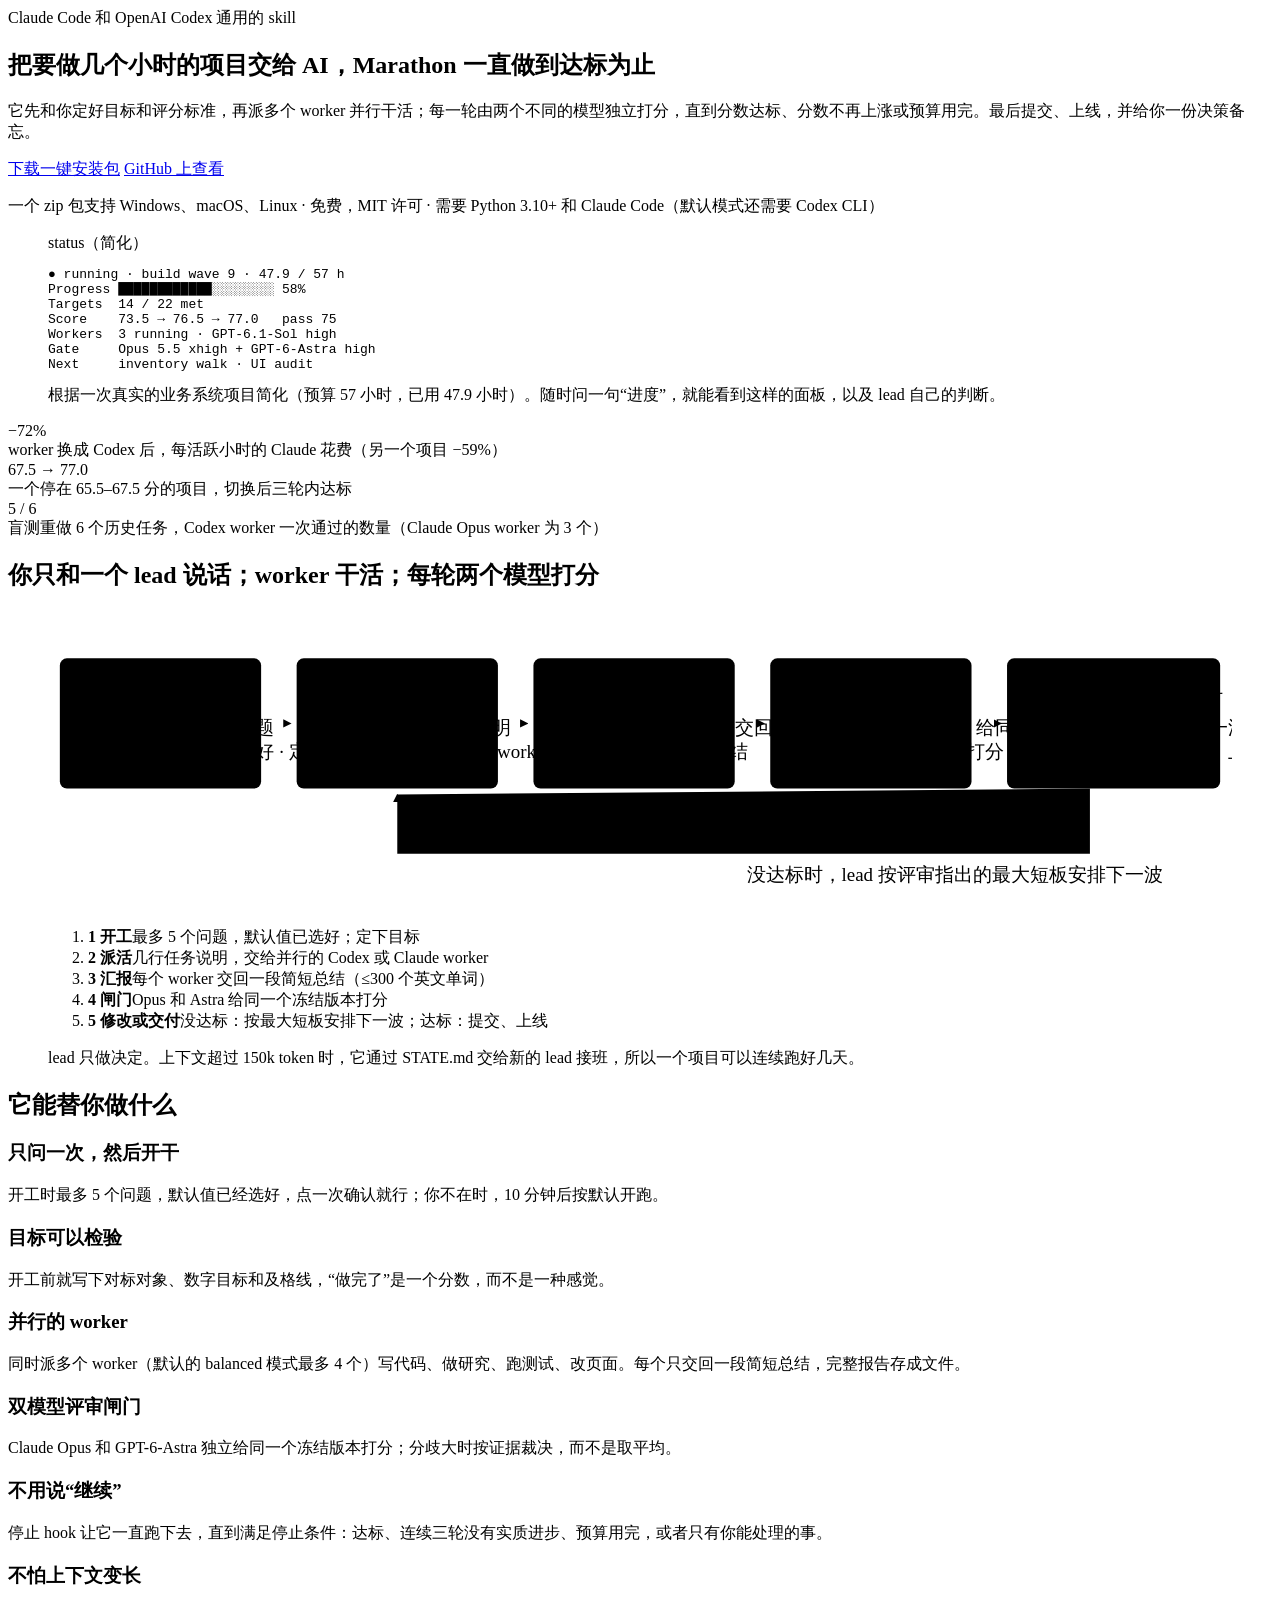
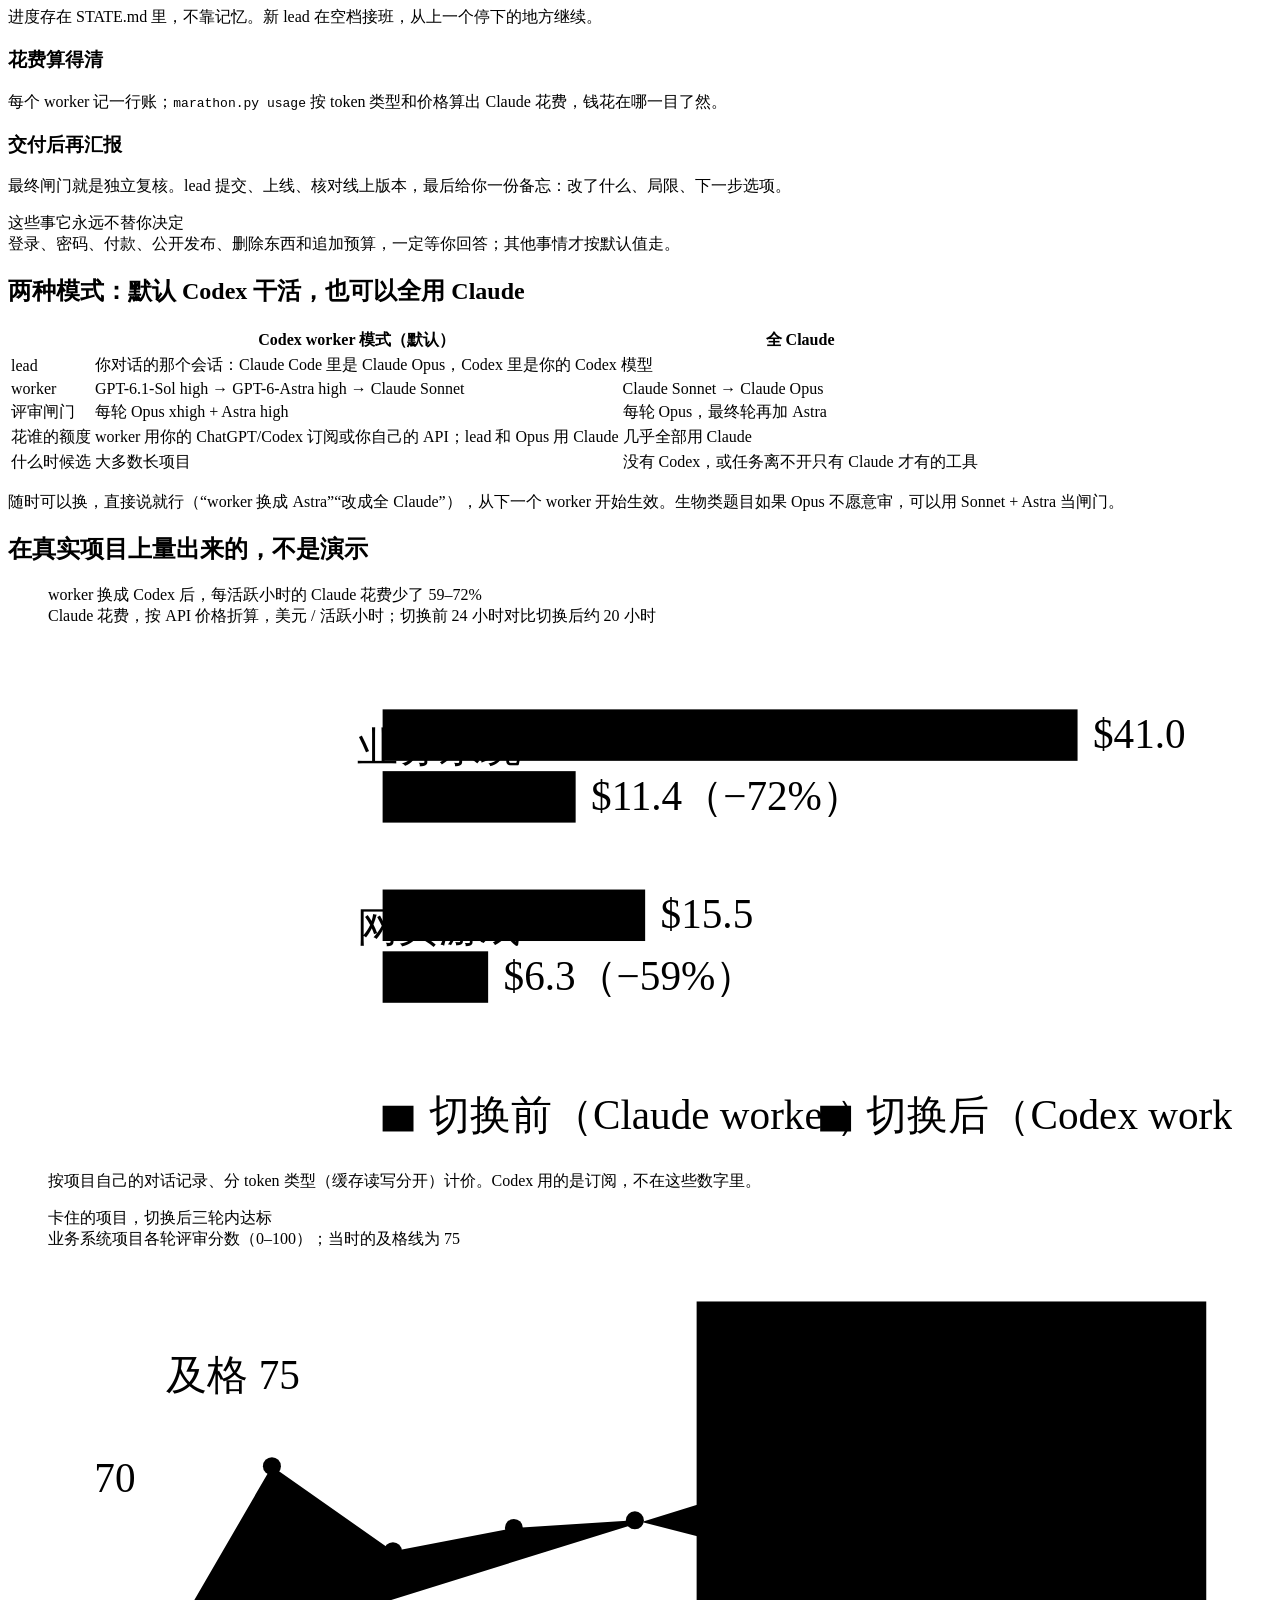
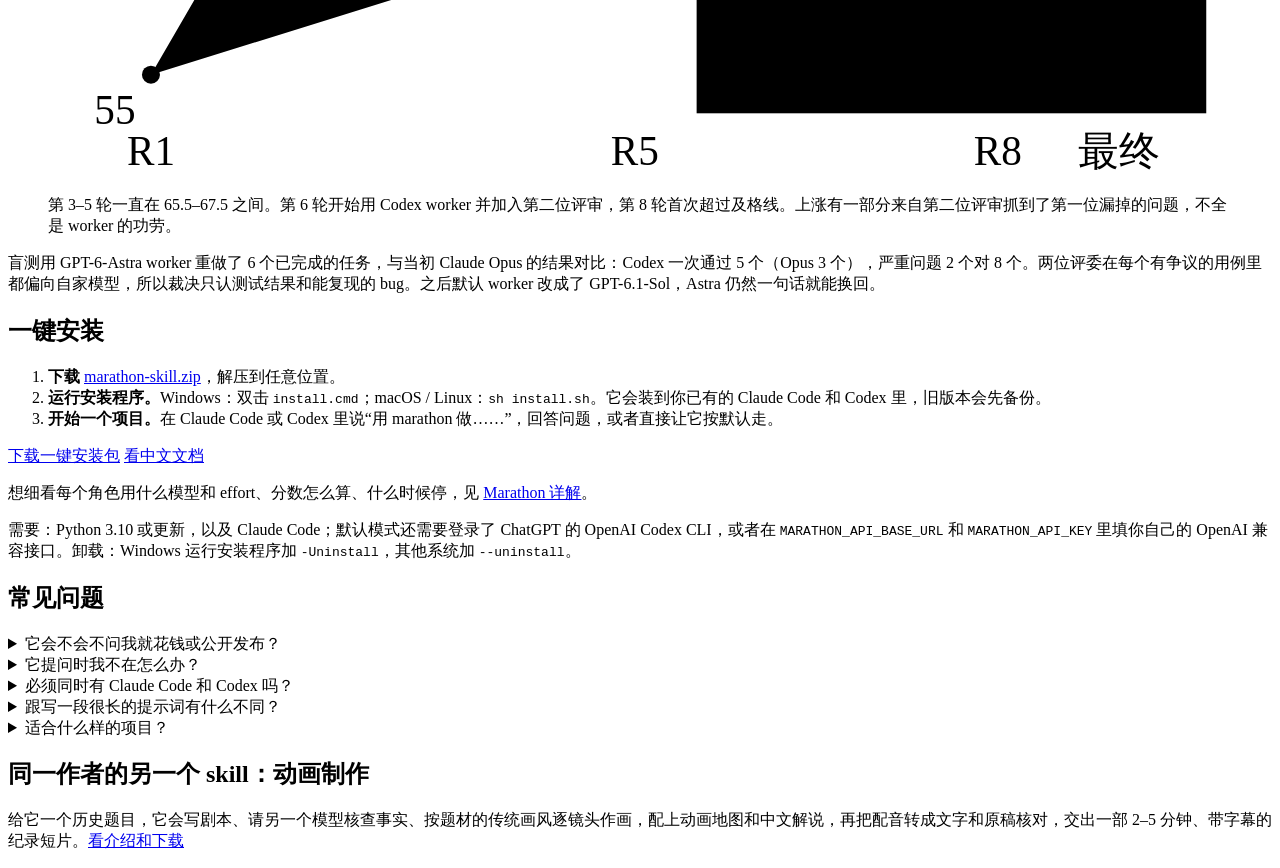
==== site/src/zh/index.html @ 2b8ccd71 "Site: Chinese deep-dive page, animation-making page and download - /zh/explained/: roles and models," ====
<!doctype html>
<html lang="zh-CN">
<head>
<meta charset="utf-8">
<meta name="viewport" content="width=device-width, initial-scale=1, viewport-fit=cover">
<title>Marathon：让 Claude Code 和 Codex 把几个小时的项目做完</title>
<meta name="description" content="Marathon 是一个免费的 Claude Code / OpenAI Codex skill：把要做几个小时的项目交给它，它派多个 worker 并行干活，每轮由两个不同的模型打分，一直做到达标并交付，中途不用你说“继续”。">
<link rel="icon" href="data:image/svg+xml,%3Csvg xmlns='http://www.w3.org/2000/svg' viewBox='0 0 32 32'%3E%3Crect width='32' height='32' rx='6' fill='%23b4531f'/%3E%3Ctext x='16' y='23' font-family='Segoe UI,Arial' font-size='20' font-weight='700' fill='white' text-anchor='middle'%3EM%3C/text%3E%3C/svg%3E">
<meta property="og:type" content="website">
<meta property="og:title" content="Marathon：让 Claude Code 和 Codex 把几个小时的项目做完">
<meta property="og:description" content="Marathon 是一个免费的 Claude Code / OpenAI Codex skill：把要做几个小时的项目交给它，它派多个 worker 并行干活，每轮由两个不同的模型打分，一直做到达标并交付，中途不用你说“继续”。">
<meta property="og:url" content="https://marathon.falconshire.com/zh/">
<meta name="twitter:card" content="summary">
<link rel="stylesheet" href="kit/v1.css">
<link rel="stylesheet" href="kit/styles/editorial.css">
<link rel="stylesheet" href="site.css">
<script src="kit/v1.js"></script>
</head>
<body class="k">
<!--HEADER-->
<main id="top">
  <section class="m-hero"><div class="k-page m-hero__in">
    <div class="m-hero__text">
      <div class="k-hero__eyebrow">Claude Code 和 OpenAI Codex 通用的 skill</div>
      <h1>把要做<span class="m-nw">几个小时的项目</span>交给 AI，Marathon 一直做到达标为止</h1>
      <p class="k-hero__lede">它先和你定好目标和评分标准，再派多个 worker 并行干活；每一轮由两个不同的模型独立打分，直到分数达标、分数不再上涨或预算用完。最后提交、上线，并给你一份决策备忘。</p>
      <div class="m-cta">
        <a class="k-btn k-btn--primary m-btn-big" href="/marathon-skill.zip" download>下载一键安装包</a>
        <a class="k-btn m-btn-big" href="https://github.com/washingtonshao-web/marathon">GitHub 上查看</a>
      </div>
      <p class="m-cta__note">一个 zip 包支持 Windows、macOS、Linux · 免费，MIT 许可 · 需要 Python 3.10+ 和 Claude Code（默认模式还需要 Codex CLI）</p>
    </div>
    <figure class="m-board" aria-label="真实运行中的状态面板">
      <div class="m-board__bar"><span class="m-dot"></span>status（简化）</div>
<pre>● running · build wave 9 · 47.9 / 57 h
Progress ████████████░░░░░░░░ 58%
Targets  14 / 22 met
Score    73.5 → 76.5 → 77.0   pass 75
Workers  3 running · GPT-6.1-Sol high
Gate     Opus 5.5 xhigh + GPT-6-Astra high
Next     inventory walk · UI audit</pre>
      <figcaption>根据一次真实的业务系统项目简化（预算 57 小时，已用 47.9 小时）。随时问一句“进度”，就能看到这样的面板，以及 lead 自己的判断。</figcaption>
    </figure>
  </div></section>

  <div class="k-page">
    <div class="k-kpis m-kpis">
      <div class="k-kpi"><div class="k-kpi__value">−72<span class="k-kpi__unit">%</span></div><div class="k-kpi__label">worker 换成 Codex 后，每活跃小时的 Claude 花费（另一个项目 −59%）</div></div>
      <div class="k-kpi"><div class="k-kpi__value">67.5 → 77.0</div><div class="k-kpi__label">一个停在 65.5–67.5 分的项目，切换后三轮内达标</div></div>
      <div class="k-kpi"><div class="k-kpi__value">5<span class="k-kpi__unit"> / 6</span></div><div class="k-kpi__label">盲测重做 6 个历史任务，Codex worker 一次通过的数量（Claude Opus worker 为 3 个）</div></div>
    </div>

    <section class="k-section" id="how">
      <div class="k-section__head"><h2>你只和一个 lead 说话；worker 干活；每轮两个模型打分</h2></div>
      <figure class="k-figure m-flow-fig">
        <svg class="m-flow" viewBox="0 0 1000 250" role="img" aria-label="Marathon 的循环：开工、派活、汇报、闸门、修改或交付">
          <defs><marker id="ar" viewBox="0 0 10 10" refX="9" refY="5" markerWidth="7" markerHeight="7" orient="auto-start-reverse"><path d="M0 0L10 5L0 10z" class="m-flow__arrow"/></marker></defs>
          <g class="m-flow__step m-flow__step--lead"><rect x="10" y="40" width="170" height="110" rx="6"/><text x="95" y="78">1 开工</text><text x="95" y="104" class="s">最多 5 个问题</text><text x="95" y="124" class="s">默认值已选好 · 定目标</text></g>
          <g class="m-flow__step"><rect x="210" y="40" width="170" height="110" rx="6"/><text x="295" y="78">2 派活</text><text x="295" y="104" class="s">几行任务说明</text><text x="295" y="124" class="s">交给并行的 worker</text></g>
          <g class="m-flow__step"><rect x="410" y="40" width="170" height="110" rx="6"/><text x="495" y="78">3 汇报</text><text x="495" y="104" class="s">每个 worker 交回</text><text x="495" y="124" class="s">一段简短总结</text></g>
          <g class="m-flow__step"><rect x="610" y="40" width="170" height="110" rx="6"/><text x="695" y="78">4 闸门</text><text x="695" y="104" class="s">Opus + Astra 给同一个</text><text x="695" y="124" class="s">冻结的版本打分</text></g>
          <g class="m-flow__step m-flow__step--end"><rect x="810" y="40" width="180" height="110" rx="6"/><text x="900" y="78">5 修改或交付</text><text x="900" y="104" class="s">没达标：下一波</text><text x="900" y="124" class="s">达标：提交、上线</text></g>
          <path d="M180 95H205" class="m-flow__line" marker-end="url(#ar)"/><path d="M380 95H405" class="m-flow__line" marker-end="url(#ar)"/><path d="M580 95H605" class="m-flow__line" marker-end="url(#ar)"/><path d="M780 95H805" class="m-flow__line" marker-end="url(#ar)"/>
          <path d="M880 150V205H295V155" class="m-flow__line m-flow__line--back" marker-end="url(#ar)"/>
          <text x="590" y="228" class="m-flow__note">没达标时，lead 按评审指出的最大短板安排下一波</text>
        </svg>
        <ol class="m-flow-list"><li><b>1 开工</b><span>最多 5 个问题，默认值已选好；定下目标</span></li><li><b>2 派活</b><span>几行任务说明，交给并行的 Codex 或 Claude worker</span></li><li><b>3 汇报</b><span>每个 worker 交回一段简短总结（≤300 个英文单词）</span></li><li><b>4 闸门</b><span>Opus 和 Astra 给同一个冻结版本打分</span></li><li><b>5 修改或交付</b><span>没达标：按最大短板安排下一波；达标：提交、上线</span></li></ol>
        <figcaption>lead 只做决定。上下文超过 150k token 时，它通过 STATE.md 交给新的 lead 接班，所以一个项目可以连续跑好几天。</figcaption>
      </figure>
    </section>

    <section class="k-section" id="features">
      <div class="k-section__head"><h2>它能替你做什么</h2></div>
      <div class="m-features">
        <div class="m-feat"><h3>只问一次，然后开干</h3><p>开工时最多 5 个问题，默认值已经选好，点一次确认就行；你不在时，10 分钟后按默认开跑。</p></div>
        <div class="m-feat"><h3>目标可以检验</h3><p>开工前就写下对标对象、数字目标和及格线，“做完了”是一个分数，而不是一种感觉。</p></div>
        <div class="m-feat"><h3>并行的 worker</h3><p>同时派多个 worker（默认的 balanced 模式最多 4 个）写代码、做研究、跑测试、改页面。每个只交回一段简短总结，完整报告存成文件。</p></div>
        <div class="m-feat"><h3>双模型评审闸门</h3><p>Claude Opus 和 GPT-6-Astra 独立给同一个冻结版本打分；分歧大时按证据裁决，而不是取平均。</p></div>
        <div class="m-feat"><h3>不用说“继续”</h3><p>停止 hook 让它一直跑下去，直到满足停止条件：达标、连续三轮没有实质进步、预算用完，或者只有你能处理的事。</p></div>
        <div class="m-feat"><h3>不怕上下文变长</h3><p>进度存在 STATE.md 里，不靠记忆。新 lead 在空档接班，从上一个停下的地方继续。</p></div>
        <div class="m-feat"><h3>花费算得清</h3><p>每个 worker 记一行账；<code>marathon.py usage</code> 按 token 类型和价格算出 Claude 花费，钱花在哪一目了然。</p></div>
        <div class="m-feat"><h3>交付后再汇报</h3><p>最终闸门就是独立复核。lead 提交、上线、核对线上版本，最后给你一份备忘：改了什么、局限、下一步选项。</p></div>
      </div>
      <div class="k-callout"><div class="k-callout__title">这些事它永远不替你决定</div><div>登录、密码、付款、公开发布、删除东西和追加预算，一定等你回答；其他事情才按默认值走。</div></div>
    </section>

    <section class="k-section" id="modes">
      <div class="k-section__head"><h2>两种模式：默认 Codex 干活，也可以全用 Claude</h2></div>
      <div class="k-table-wrap"><table class="k-table m-modes">
        <thead><tr><th></th><th>Codex worker 模式（默认）</th><th>全 Claude</th></tr></thead>
        <tbody>
          <tr><td>lead</td><td colspan="2">你对话的那个会话：Claude Code 里是 Claude Opus，Codex 里是你的 Codex 模型</td></tr>
          <tr><td>worker</td><td data-label="Codex worker 模式（默认）">GPT-6.1-Sol high → GPT-6-Astra high → Claude Sonnet</td><td data-label="全 Claude">Claude Sonnet → Claude Opus</td></tr>
          <tr><td>评审闸门</td><td data-label="Codex worker 模式（默认）">每轮 Opus xhigh + Astra high</td><td data-label="全 Claude">每轮 Opus，最终轮再加 Astra</td></tr>
          <tr><td>花谁的额度</td><td data-label="Codex worker 模式（默认）">worker 用你的 ChatGPT/Codex 订阅或你自己的 API；lead 和 Opus 用 Claude</td><td data-label="全 Claude">几乎全部用 Claude</td></tr>
          <tr><td>什么时候选</td><td data-label="Codex worker 模式（默认）">大多数长项目</td><td data-label="全 Claude">没有 Codex，或任务离不开只有 Claude 才有的工具</td></tr>
        </tbody>
      </table></div>
      <p class="k-prose m-small">随时可以换，直接说就行（“worker 换成 Astra”“改成全 Claude”），从下一个 worker 开始生效。生物类题目如果 Opus 不愿意审，可以用 Sonnet + Astra 当闸门。</p>
    </section>

    <section class="k-section" id="results">
      <div class="k-section__head"><h2>在真实项目上量出来的，不是演示</h2></div>
      <div class="m-charts">
        <figure class="k-figure">
          <div class="k-figure__title">worker 换成 Codex 后，每活跃小时的 Claude 花费少了 59–72%</div>
          <div class="k-figure__sub">Claude 花费，按 API 价格折算，美元 / 活跃小时；切换前 24 小时对比切换后约 20 小时</div>
          <svg class="m-bars" viewBox="0 0 460 210" role="img" aria-label="业务系统 41.0 降到 11.4 美元每小时；网页游戏 15.5 降到 6.3">
            <g class="m-axis"><line x1="130" y1="20" x2="130" y2="180"/></g>
            <text x="120" y="52" class="m-lab">业务系统</text>
            <rect x="130" y="32" width="270" height="20" class="m-b m-b--before"/><text x="406" y="47" class="m-val">$41.0</text>
            <rect x="130" y="56" width="75" height="20" class="m-b m-b--after"/><text x="211" y="71" class="m-val m-val--hi">$11.4（−72%）</text>
            <text x="120" y="122" class="m-lab">网页游戏</text>
            <rect x="130" y="102" width="102" height="20" class="m-b m-b--before"/><text x="238" y="117" class="m-val">$15.5</text>
            <rect x="130" y="126" width="41" height="20" class="m-b m-b--after"/><text x="177" y="141" class="m-val m-val--hi">$6.3（−59%）</text>
            <rect x="130" y="186" width="12" height="10" class="m-b m-b--before"/><text x="148" y="195" class="m-key">切换前（Claude worker）</text>
            <rect x="300" y="186" width="12" height="10" class="m-b m-b--after"/><text x="318" y="195" class="m-key">切换后（Codex worker）</text>
          </svg>
          <figcaption>按项目自己的对话记录、分 token 类型（缓存读写分开）计价。Codex 用的是订阅，不在这些数字里。</figcaption>
        </figure>
        <figure class="k-figure">
          <div class="k-figure__title">卡住的项目，切换后三轮内达标</div>
          <div class="k-figure__sub">业务系统项目各轮评审分数（0–100）；当时的及格线为 75</div>
          <svg class="m-line" viewBox="0 0 460 210" role="img" aria-label="分数 57.5、71、65.5、67、67.5、65.5、73.5、76.5，最终 77">
            <line x1="40" y1="60" x2="450" y2="60" class="m-pass"/><text x="46" y="54" class="m-key">及格 75</text>
            <line x1="40" y1="180" x2="450" y2="180" class="m-grid"/><text x="34" y="184" class="m-key" text-anchor="end">55</text>
            <line x1="40" y1="90" x2="450" y2="90" class="m-grid"/><text x="34" y="94" class="m-key" text-anchor="end">70</text>
            <rect x="252" y="20" width="198" height="160" class="m-zone"/><text x="258" y="172" class="m-key">Codex worker + 双模型闸门</text>
            <polyline class="m-series" points="40,165 87,84 134,117 181,108 228,105 275,117 322,69 369,51 416,48"/>
            <g class="m-pts"><circle cx="40" cy="165" r="3.5"/><circle cx="87" cy="84" r="3.5"/><circle cx="134" cy="117" r="3.5"/><circle cx="181" cy="108" r="3.5"/><circle cx="228" cy="105" r="3.5"/><circle cx="275" cy="117" r="3.5"/><circle cx="322" cy="69" r="3.5"/><circle cx="369" cy="51" r="3.5"/><circle cx="416" cy="48" r="4.5" class="m-pt-end"/></g>
            <text x="416" y="38" class="m-val m-val--hi" text-anchor="middle">77.0</text>
            <text x="40" y="200" class="m-key" text-anchor="middle">R1</text><text x="228" y="200" class="m-key" text-anchor="middle">R5</text><text x="369" y="200" class="m-key" text-anchor="middle">R8</text><text x="416" y="200" class="m-key" text-anchor="middle">最终</text>
          
          </svg>
          <figcaption>第 3–5 轮一直在 65.5–67.5 之间。第 6 轮开始用 Codex worker 并加入第二位评审，第 8 轮首次超过及格线。上涨有一部分来自第二位评审抓到了第一位漏掉的问题，不全是 worker 的功劳。</figcaption>
        </figure>
      </div>
      <p class="k-prose m-small">盲测用 GPT-6-Astra worker 重做了 6 个已完成的任务，与当初 Claude Opus 的结果对比：Codex 一次通过 5 个（Opus 3 个），严重问题 2 个对 8 个。两位评委在每个有争议的用例里都偏向自家模型，所以裁决只认测试结果和能复现的 bug。之后默认 worker 改成了 GPT-6.1-Sol，Astra 仍然一句话就能换回。</p>
    </section>

    <section class="k-section" id="install">
      <div class="k-section__head"><h2>一键安装</h2></div>
      <ol class="m-steps">
        <li><b>下载</b> <a href="/marathon-skill.zip" download>marathon-skill.zip</a>，解压到任意位置。</li>
        <li><b>运行安装程序。</b>Windows：双击 <code>install.cmd</code>；macOS / Linux：<code>sh install.sh</code>。它会装到你已有的 Claude Code 和 Codex 里，旧版本会先备份。</li>
        <li><b>开始一个项目。</b>在 Claude Code 或 Codex 里说“用 marathon 做……”，回答问题，或者直接让它按默认走。</li>
      </ol>
      <div class="m-final-cta">
        <a class="k-btn k-btn--primary m-btn-big" href="/marathon-skill.zip" download>下载一键安装包</a>
        <a class="k-btn m-btn-big" href="/zh/docs/">看中文文档</a>
      </div>
      <p class="k-prose">想细看每个角色用什么模型和 effort、分数怎么算、什么时候停，见 <a href="/zh/explained/">Marathon 详解</a>。</p>
      <p class="k-prose m-small">需要：Python 3.10 或更新，以及 Claude Code；默认模式还需要登录了 ChatGPT 的 OpenAI Codex CLI，或者在 <code>MARATHON_API_BASE_URL</code> 和 <code>MARATHON_API_KEY</code> 里填你自己的 OpenAI 兼容接口。卸载：Windows 运行安装程序加 <code>-Uninstall</code>，其他系统加 <code>--uninstall</code>。</p>
    </section>

    <section class="k-section" id="faq">
      <div class="k-section__head"><h2>常见问题</h2></div>
      <div class="m-faq">
        <details><summary>它会不会不问我就花钱或公开发布？</summary><p>不会。付款、公开发布、删除、登录和追加预算一定由你决定；其他事情按开工时你看到的默认值走。</p></details>
        <details><summary>它提问时我不在怎么办？</summary><p>普通问题 10 分钟后按默认值处理（等待时间可以改，也可以设成 0）。必须你定的事会先放着，其他工作照常进行。</p></details>
        <details><summary>必须同时有 Claude Code 和 Codex 吗？</summary><p>Claude Code 是必需的：lead 和评审闸门都在 Claude 上运行。Codex CLI 只在默认的 Codex worker 模式下需要（登录 ChatGPT，或配置你自己的 API）；全 Claude 模式不需要它。</p></details>
        <details><summary>跟写一段很长的提示词有什么不同？</summary><p>长提示词会忘、会跑偏、会停。Marathon 把状态写在文件里，开工前定好目标，每轮由两个独立模型打分，在上下文变差之前换 lead，按规则停下，而不是看心情。</p></details>
        <details><summary>适合什么样的项目？</summary><p>要花几个小时、做得好不好能评判的：网页应用和业务系统、网页游戏、数据网站和地图集、带数字和结论的研究报告。两分钟能修好的小事不需要它。</p></details>
      </div>
    </section>

    <section class="k-section" id="animation">
      <div class="k-section__head"><h2>同一作者的另一个 skill：动画制作</h2></div>
      <div class="k-prose"><p>给它一个历史题目，它会写剧本、请另一个模型核查事实、按题材的传统画风逐镜头作画，配上动画地图和中文解说，再把配音转成文字和原稿核对，交出一部 2–5 分钟、带字幕的纪录短片。<a href="/zh/animation/">看介绍和下载</a></p></div>
    </section>
  </div>
</main>
<!--FOOTER-->
</body>
</html>
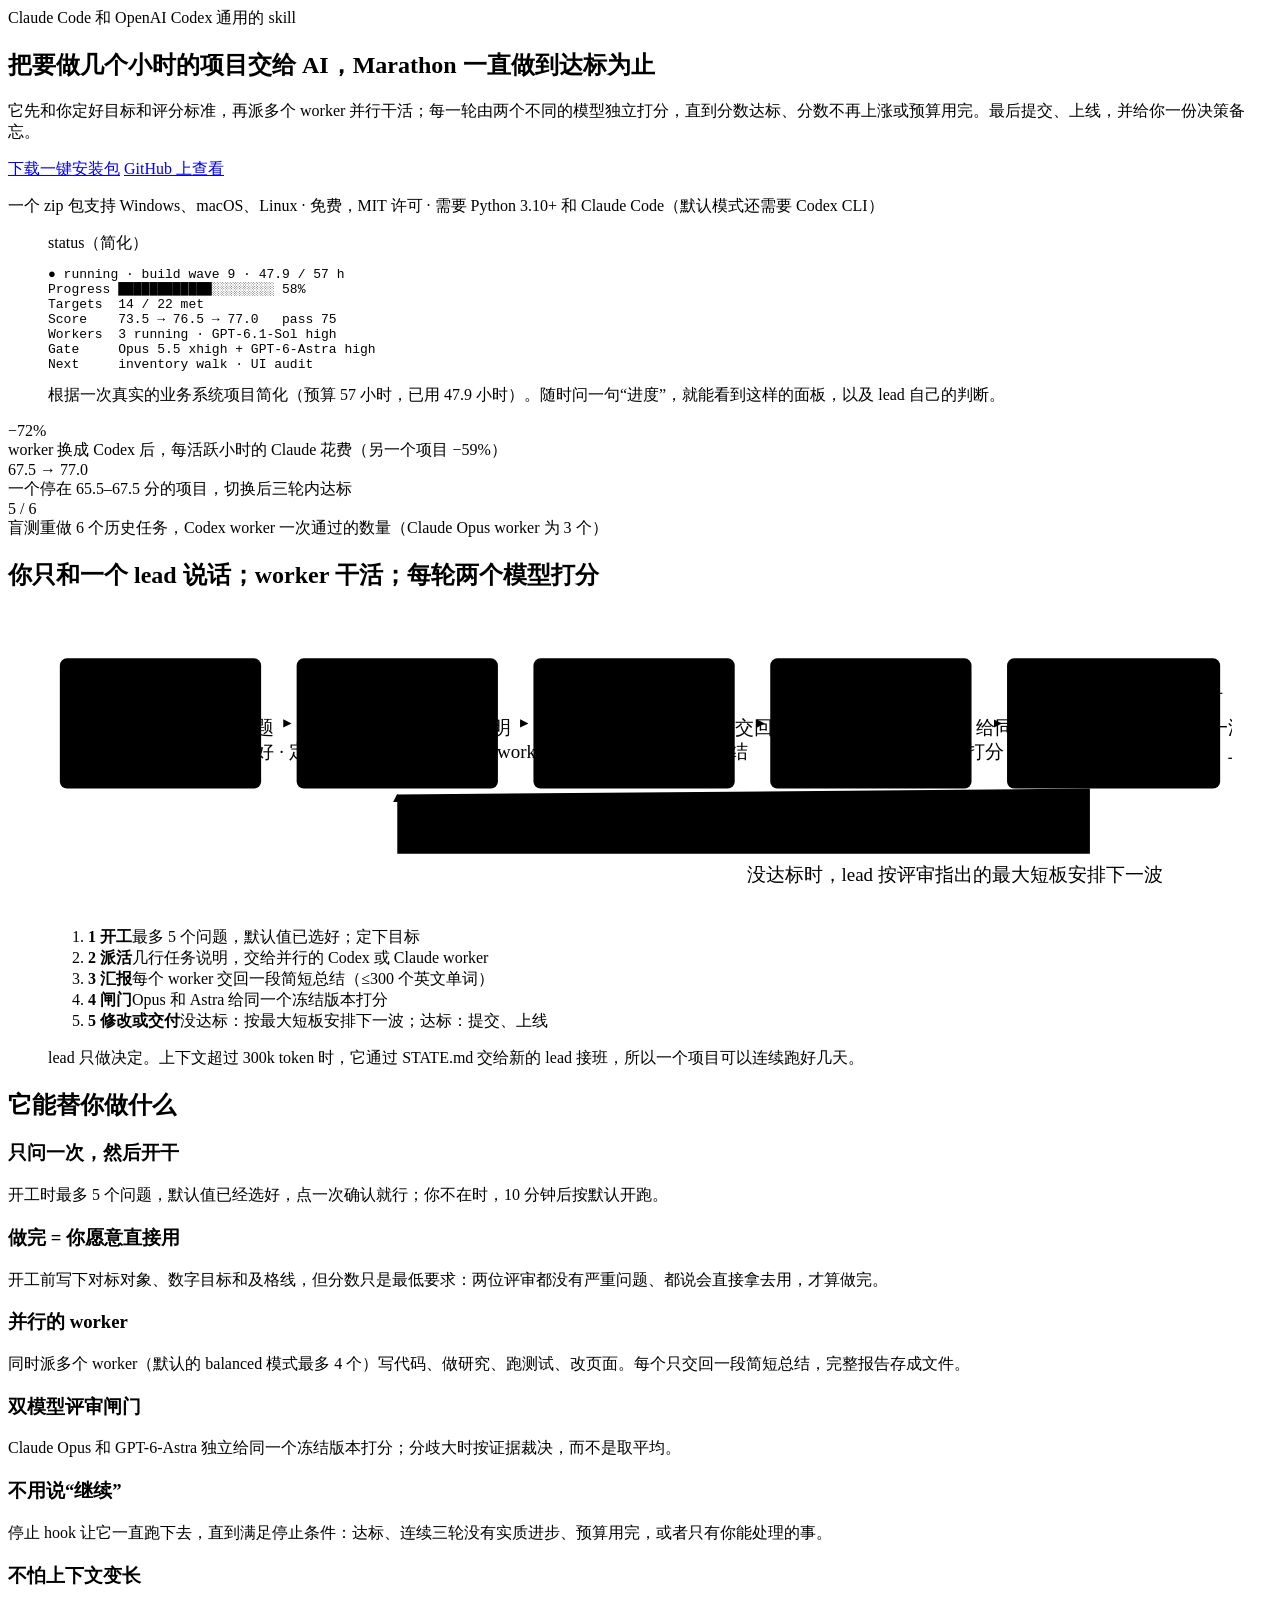
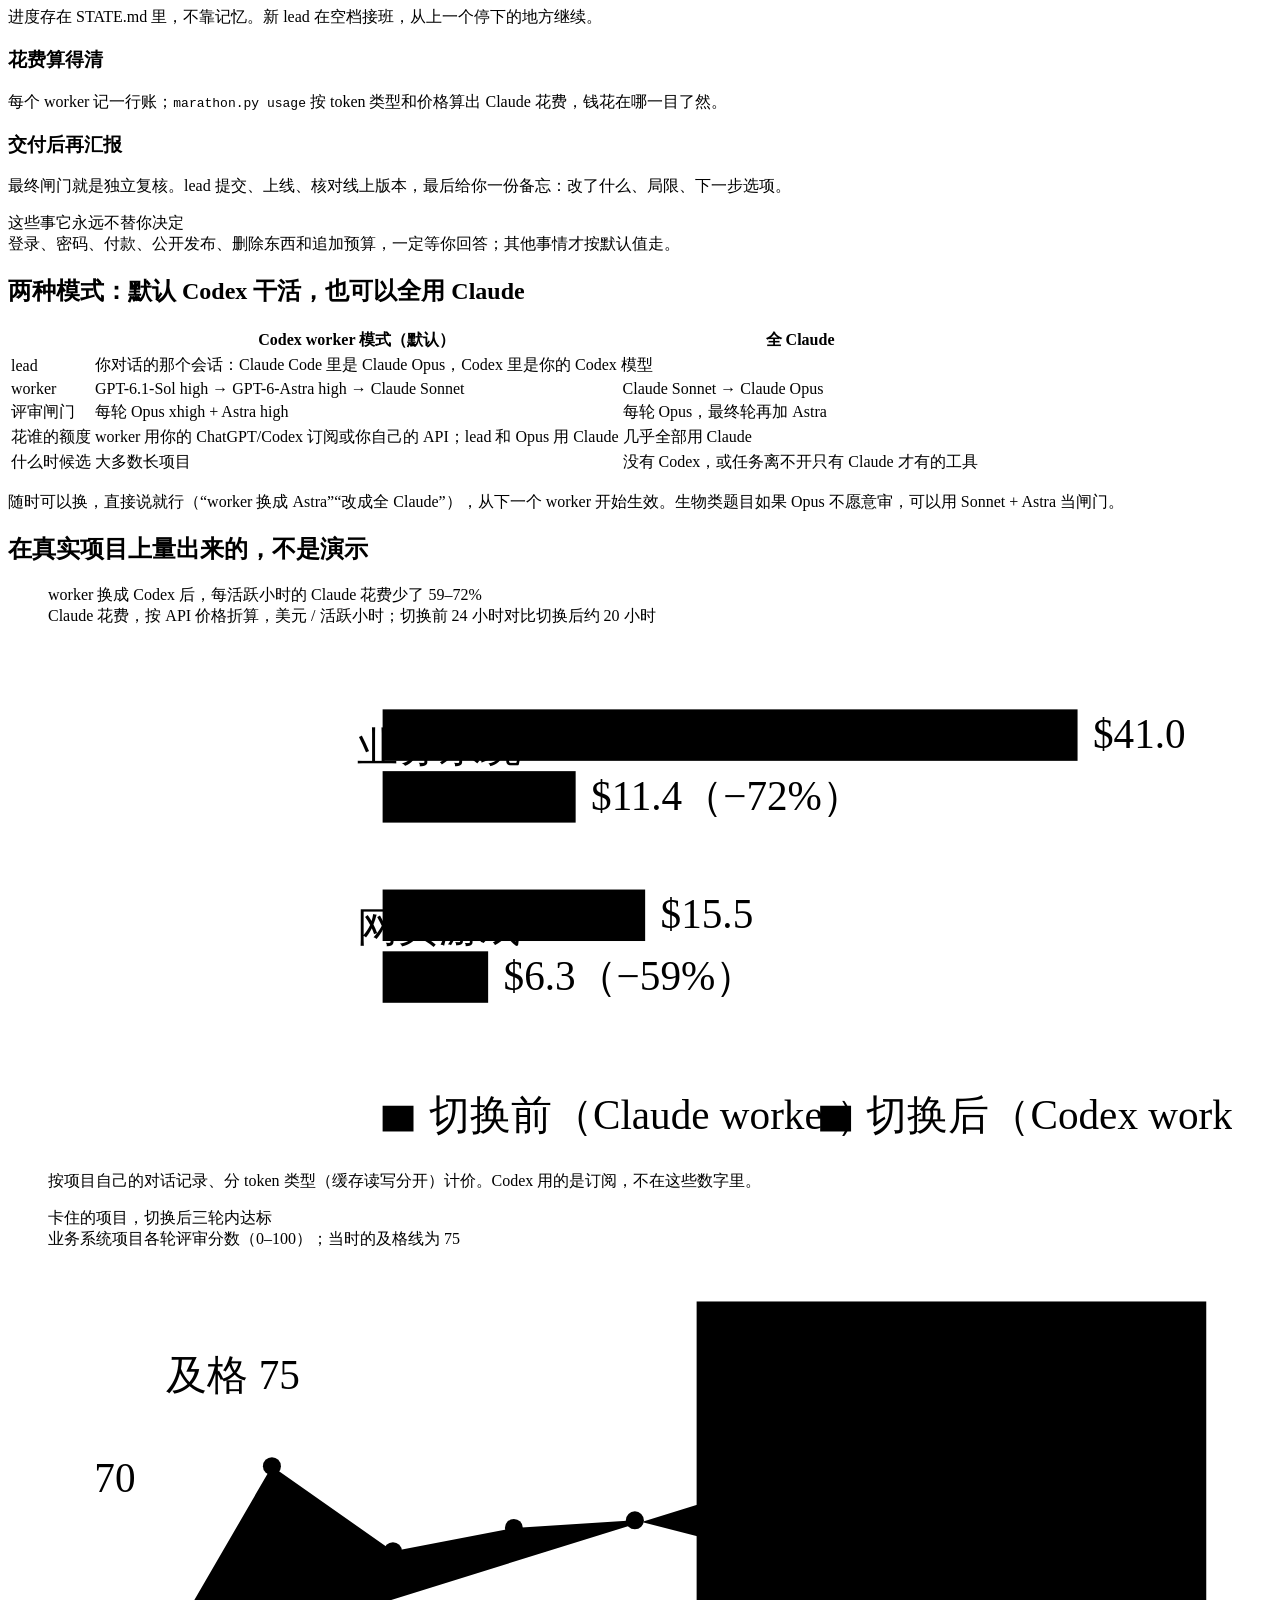
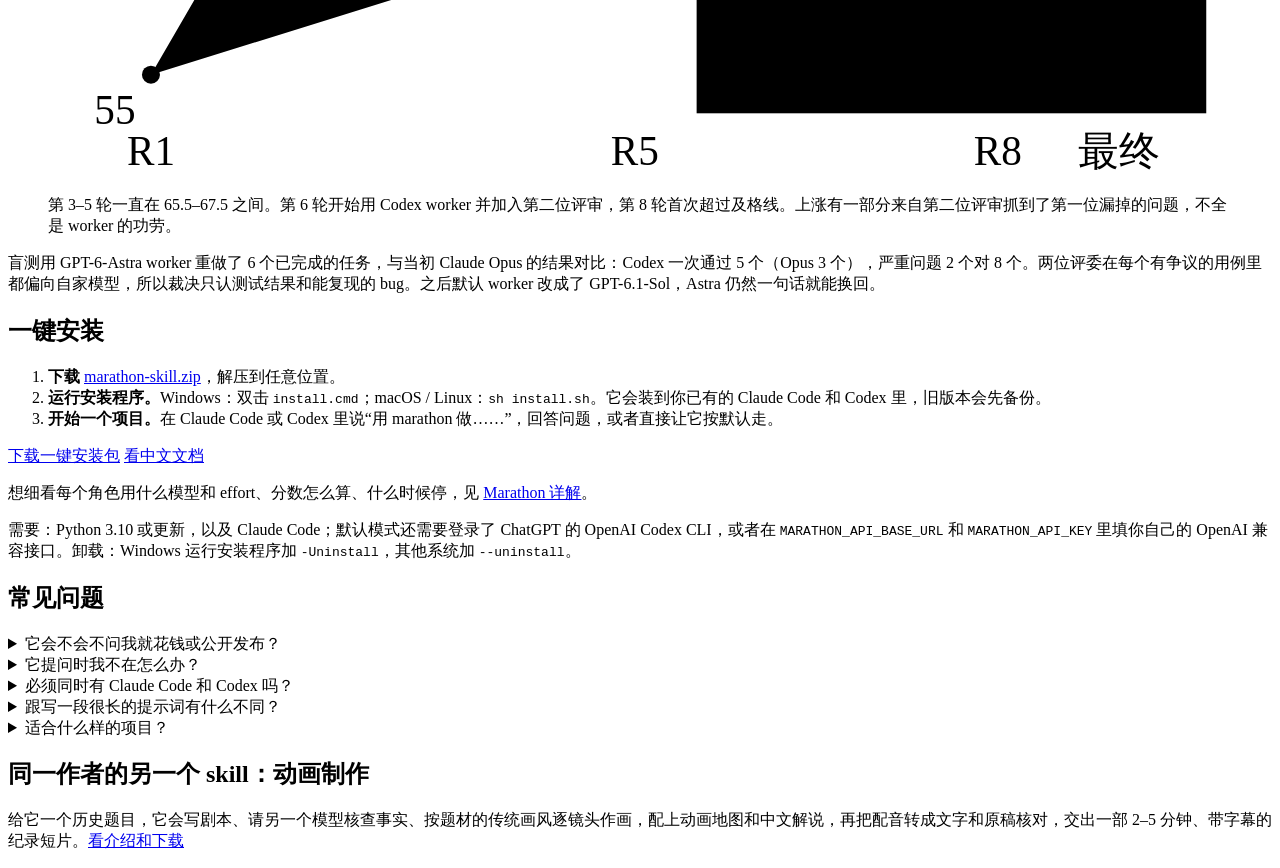
==== commit edbff757: "Marathon 1.2.0: done means usable, early direction check, a stop hook that holds - Done means no cri" ====
--- a/site/src/zh/index.html
+++ b/site/src/zh/index.html
@@ -65,7 +65,7 @@
           <text x="590" y="228" class="m-flow__note">没达标时，lead 按评审指出的最大短板安排下一波</text>
         </svg>
         <ol class="m-flow-list"><li><b>1 开工</b><span>最多 5 个问题，默认值已选好；定下目标</span></li><li><b>2 派活</b><span>几行任务说明，交给并行的 Codex 或 Claude worker</span></li><li><b>3 汇报</b><span>每个 worker 交回一段简短总结（≤300 个英文单词）</span></li><li><b>4 闸门</b><span>Opus 和 Astra 给同一个冻结版本打分</span></li><li><b>5 修改或交付</b><span>没达标：按最大短板安排下一波；达标：提交、上线</span></li></ol>
-        <figcaption>lead 只做决定。上下文超过 150k token 时，它通过 STATE.md 交给新的 lead 接班，所以一个项目可以连续跑好几天。</figcaption>
+        <figcaption>lead 只做决定。上下文超过 300k token 时，它通过 STATE.md 交给新的 lead 接班，所以一个项目可以连续跑好几天。</figcaption>
       </figure>
     </section>
 
@@ -73,7 +73,7 @@
       <div class="k-section__head"><h2>它能替你做什么</h2></div>
       <div class="m-features">
         <div class="m-feat"><h3>只问一次，然后开干</h3><p>开工时最多 5 个问题，默认值已经选好，点一次确认就行；你不在时，10 分钟后按默认开跑。</p></div>
-        <div class="m-feat"><h3>目标可以检验</h3><p>开工前就写下对标对象、数字目标和及格线，“做完了”是一个分数，而不是一种感觉。</p></div>
+        <div class="m-feat"><h3>做完 = 你愿意直接用</h3><p>开工前写下对标对象、数字目标和及格线，但分数只是最低要求：两位评审都没有严重问题、都说会直接拿去用，才算做完。</p></div>
         <div class="m-feat"><h3>并行的 worker</h3><p>同时派多个 worker（默认的 balanced 模式最多 4 个）写代码、做研究、跑测试、改页面。每个只交回一段简短总结，完整报告存成文件。</p></div>
         <div class="m-feat"><h3>双模型评审闸门</h3><p>Claude Opus 和 GPT-6-Astra 独立给同一个冻结版本打分；分歧大时按证据裁决，而不是取平均。</p></div>
         <div class="m-feat"><h3>不用说“继续”</h3><p>停止 hook 让它一直跑下去，直到满足停止条件：达标、连续三轮没有实质进步、预算用完，或者只有你能处理的事。</p></div>
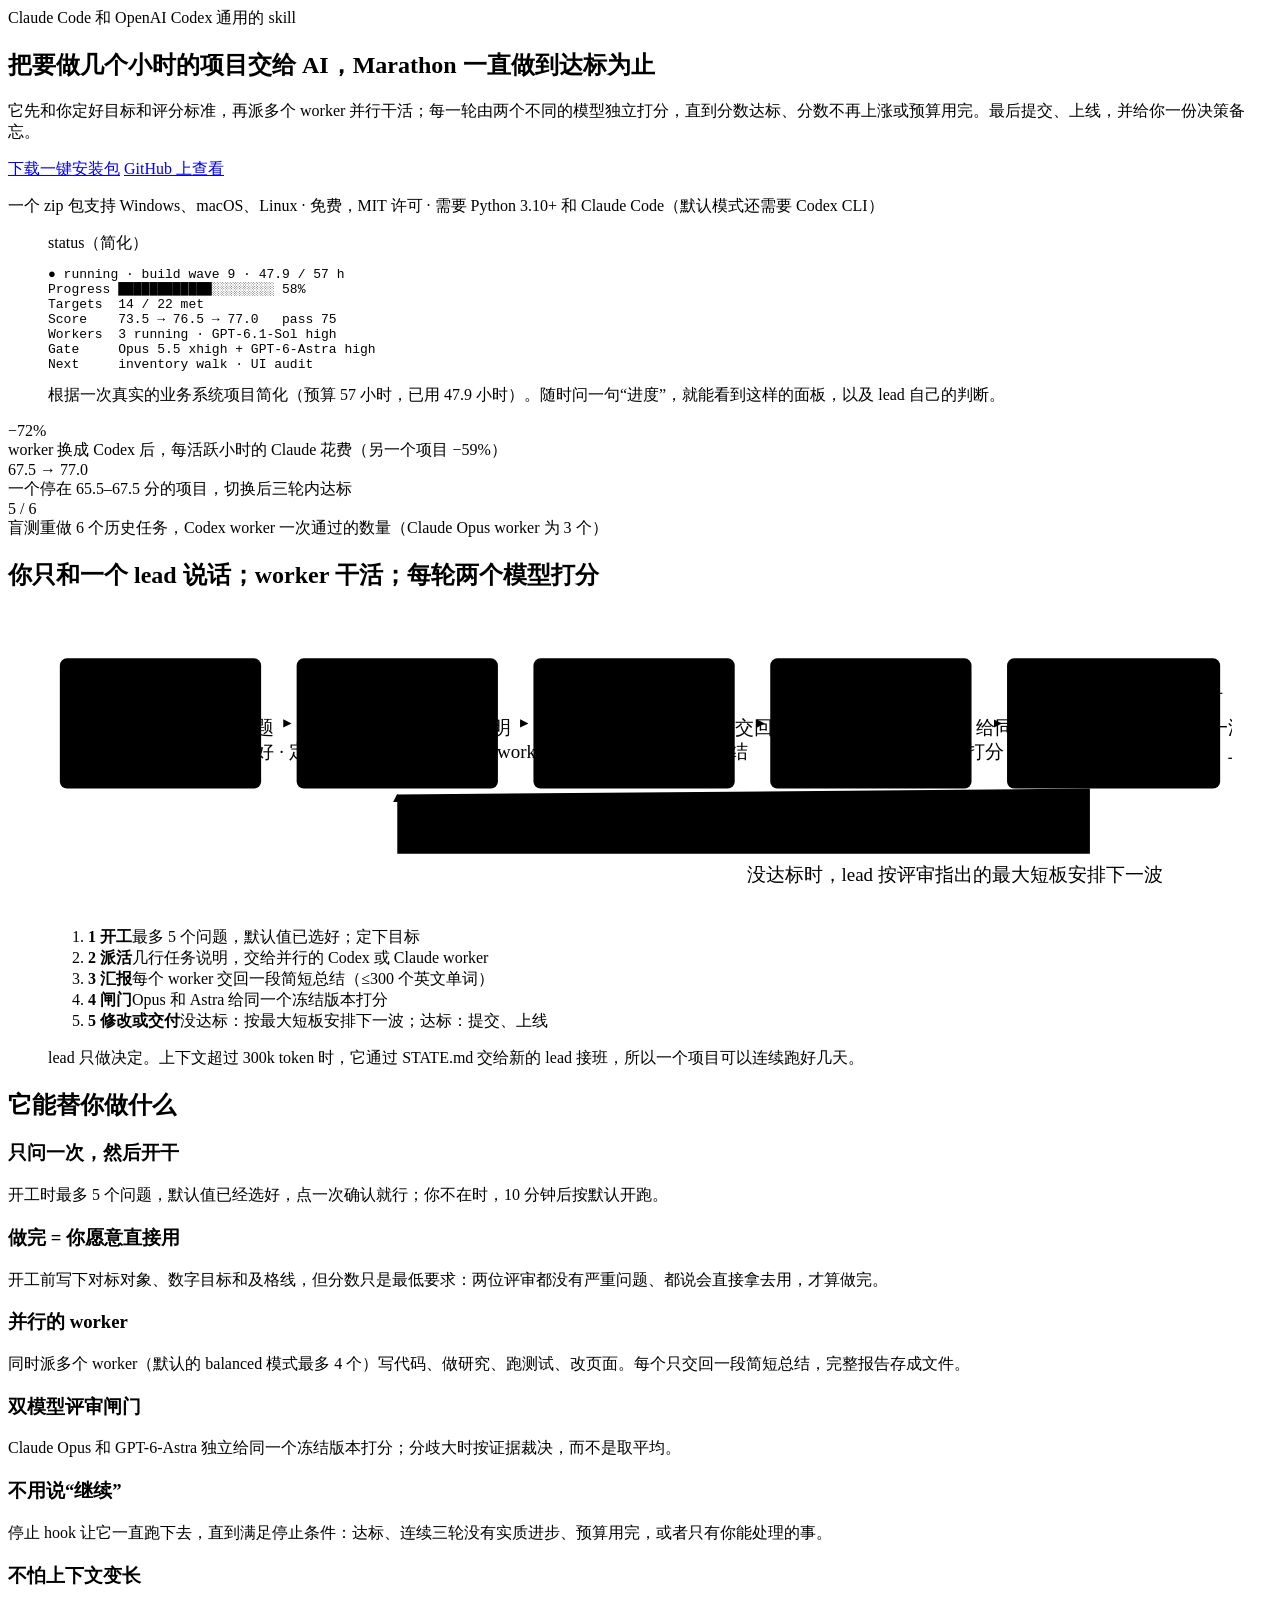
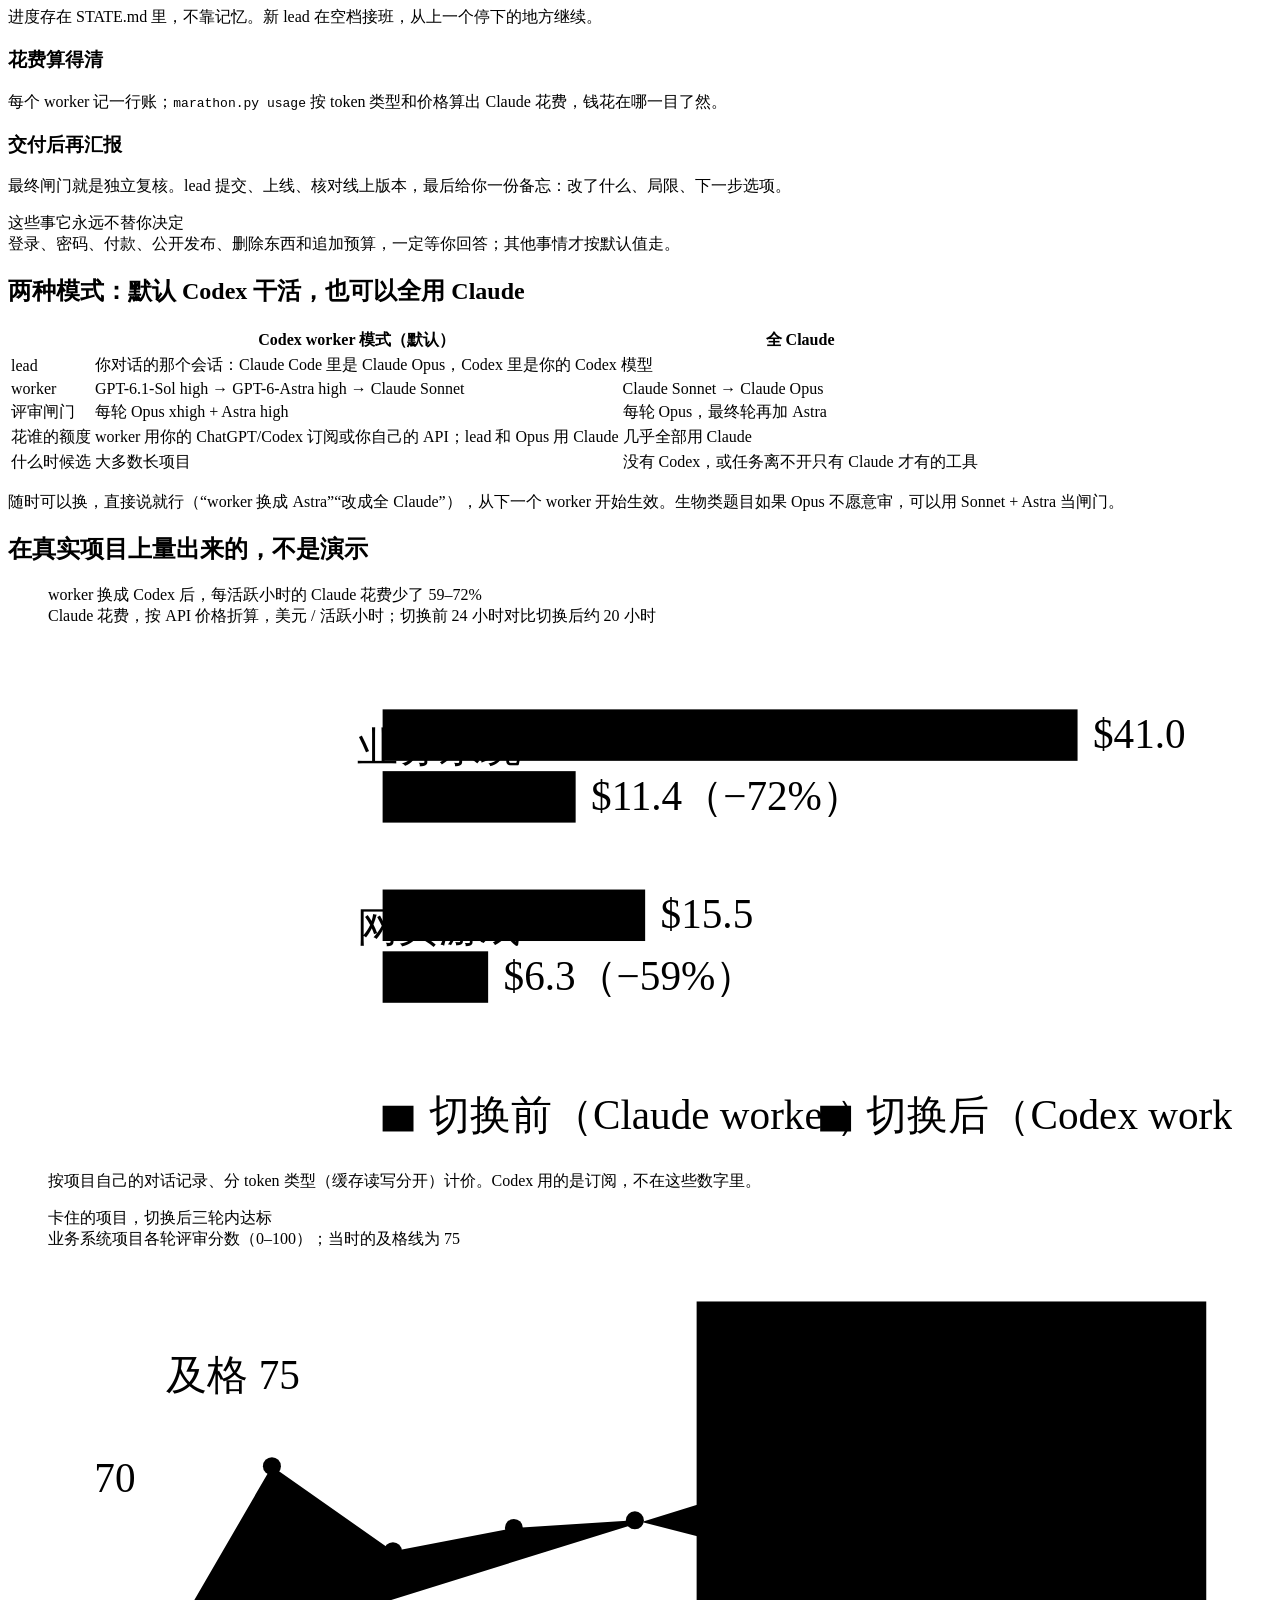
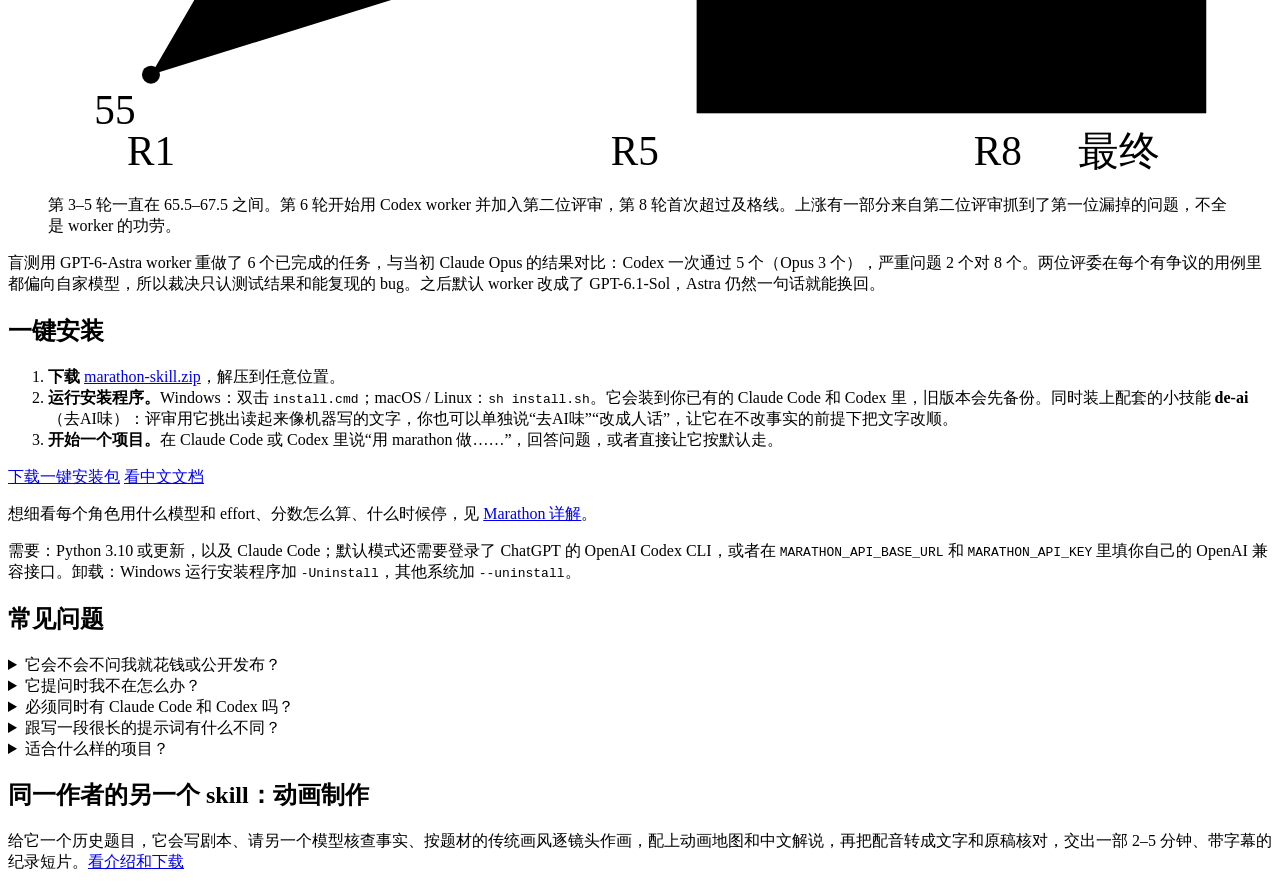
==== commit c1f5baef: "Marathon 1.3.0: de-ai (去AI味) ships with Marathon - New companion skill skill/de-ai: on-demand check " ====
--- a/site/src/zh/index.html
+++ b/site/src/zh/index.html
@@ -142,7 +142,7 @@
       <div class="k-section__head"><h2>一键安装</h2></div>
       <ol class="m-steps">
         <li><b>下载</b> <a href="/marathon-skill.zip" download>marathon-skill.zip</a>，解压到任意位置。</li>
-        <li><b>运行安装程序。</b>Windows：双击 <code>install.cmd</code>；macOS / Linux：<code>sh install.sh</code>。它会装到你已有的 Claude Code 和 Codex 里，旧版本会先备份。</li>
+        <li><b>运行安装程序。</b>Windows：双击 <code>install.cmd</code>；macOS / Linux：<code>sh install.sh</code>。它会装到你已有的 Claude Code 和 Codex 里，旧版本会先备份。同时装上配套的小技能 <b>de-ai</b>（去AI味）：评审用它挑出读起来像机器写的文字，你也可以单独说“去AI味”“改成人话”，让它在不改事实的前提下把文字改顺。</li>
         <li><b>开始一个项目。</b>在 Claude Code 或 Codex 里说“用 marathon 做……”，回答问题，或者直接让它按默认走。</li>
       </ol>
       <div class="m-final-cta">
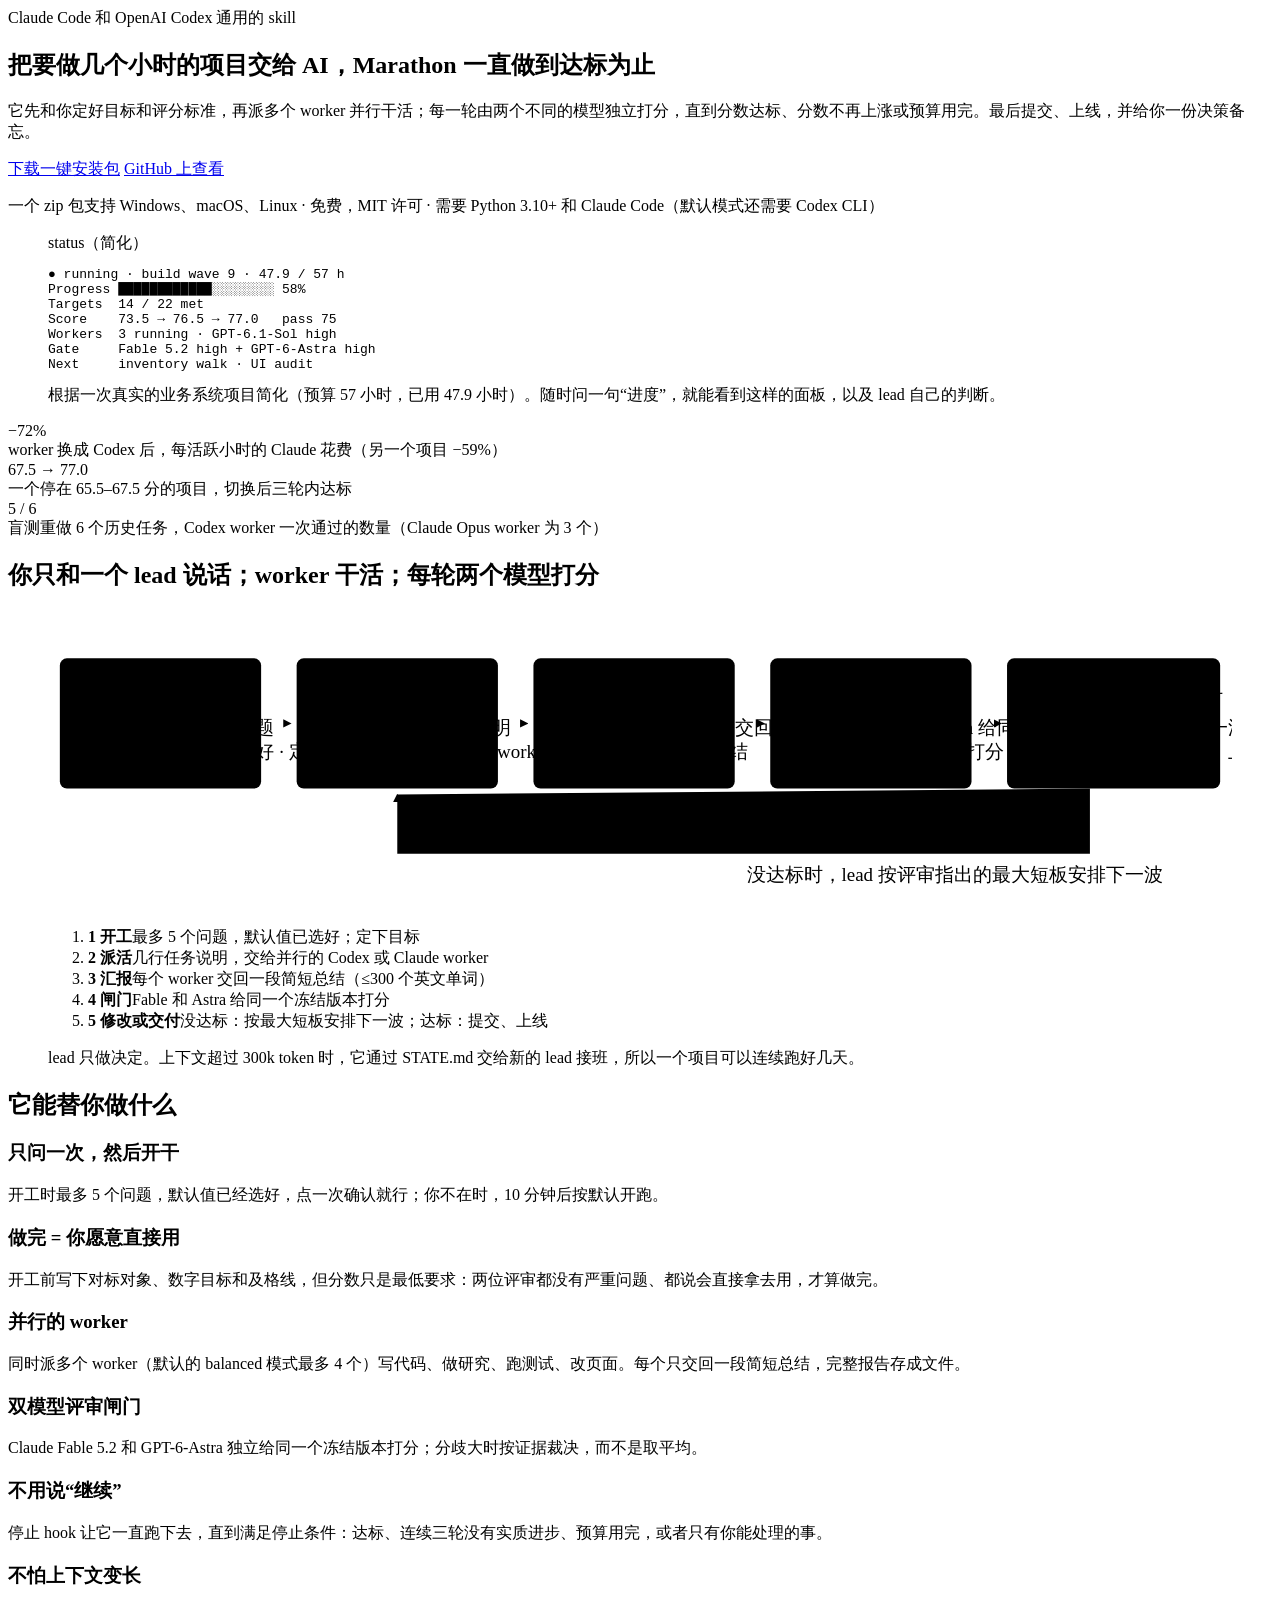
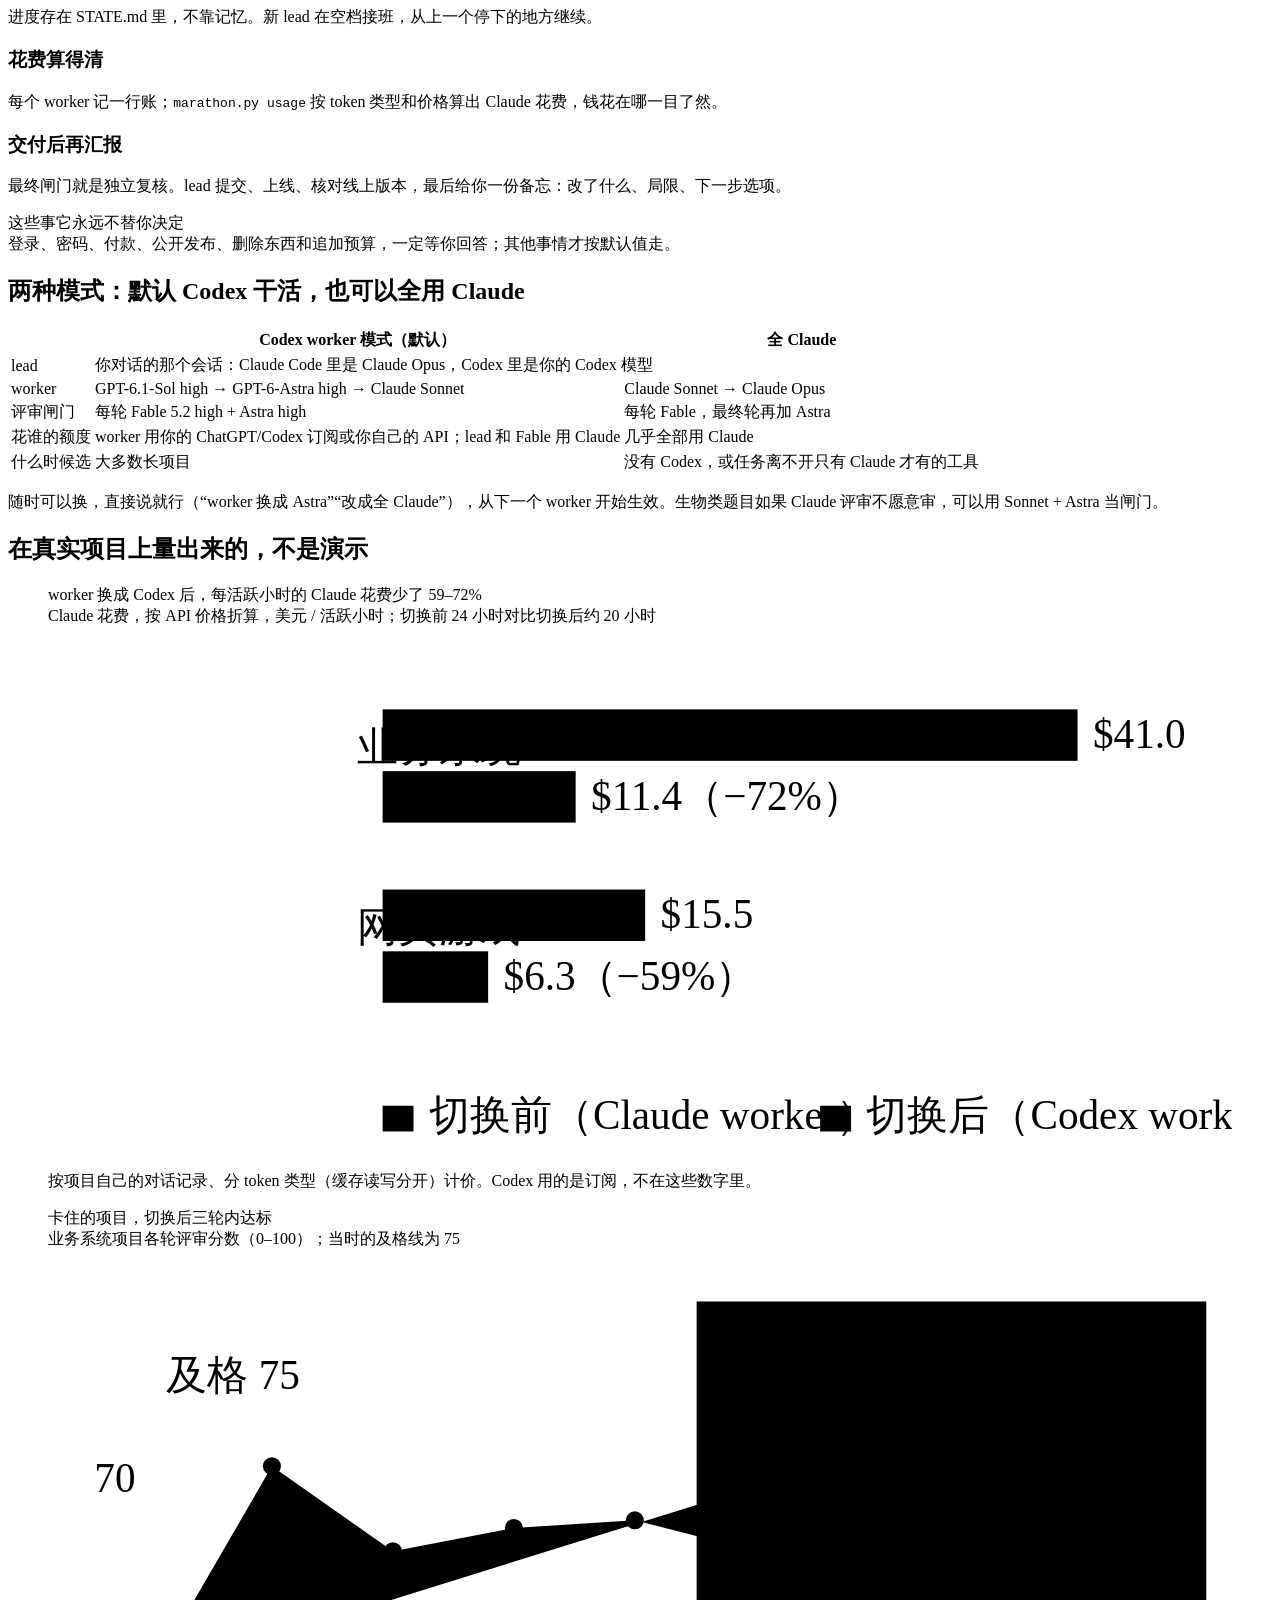
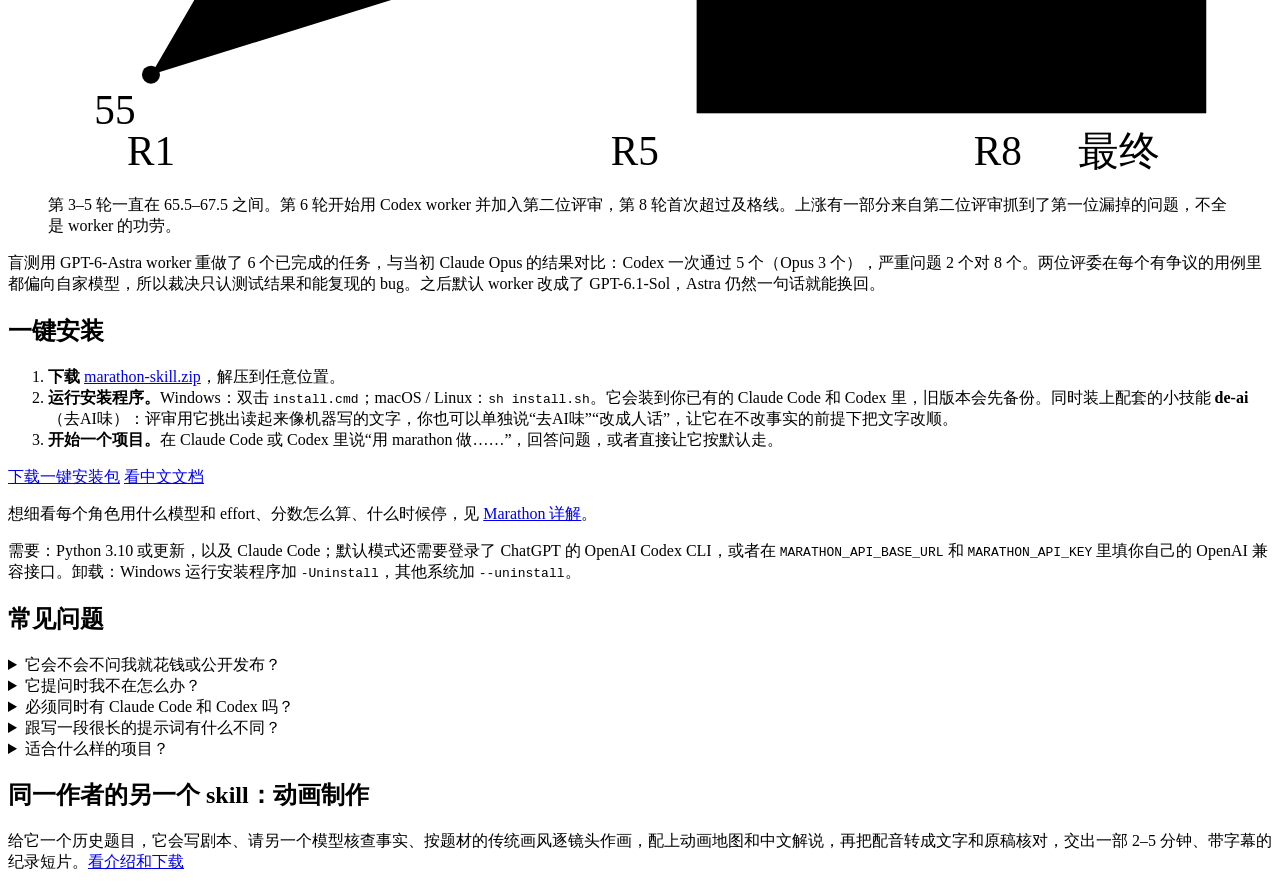
==== commit c674e21a: "Marathon 1.4.0: README, guides and site describe the Fable 5.2 high review gate Agent: claude Co-Aut" ====
--- a/site/src/zh/index.html
+++ b/site/src/zh/index.html
@@ -37,7 +37,7 @@
 Targets  14 / 22 met
 Score    73.5 → 76.5 → 77.0   pass 75
 Workers  3 running · GPT-6.1-Sol high
-Gate     Opus 5.5 xhigh + GPT-6-Astra high
+Gate     Fable 5.2 high + GPT-6-Astra high
 Next     inventory walk · UI audit</pre>
       <figcaption>根据一次真实的业务系统项目简化（预算 57 小时，已用 47.9 小时）。随时问一句“进度”，就能看到这样的面板，以及 lead 自己的判断。</figcaption>
     </figure>
@@ -58,13 +58,13 @@
           <g class="m-flow__step m-flow__step--lead"><rect x="10" y="40" width="170" height="110" rx="6"/><text x="95" y="78">1 开工</text><text x="95" y="104" class="s">最多 5 个问题</text><text x="95" y="124" class="s">默认值已选好 · 定目标</text></g>
           <g class="m-flow__step"><rect x="210" y="40" width="170" height="110" rx="6"/><text x="295" y="78">2 派活</text><text x="295" y="104" class="s">几行任务说明</text><text x="295" y="124" class="s">交给并行的 worker</text></g>
           <g class="m-flow__step"><rect x="410" y="40" width="170" height="110" rx="6"/><text x="495" y="78">3 汇报</text><text x="495" y="104" class="s">每个 worker 交回</text><text x="495" y="124" class="s">一段简短总结</text></g>
-          <g class="m-flow__step"><rect x="610" y="40" width="170" height="110" rx="6"/><text x="695" y="78">4 闸门</text><text x="695" y="104" class="s">Opus + Astra 给同一个</text><text x="695" y="124" class="s">冻结的版本打分</text></g>
+          <g class="m-flow__step"><rect x="610" y="40" width="170" height="110" rx="6"/><text x="695" y="78">4 闸门</text><text x="695" y="104" class="s">Fable + Astra 给同一个</text><text x="695" y="124" class="s">冻结的版本打分</text></g>
           <g class="m-flow__step m-flow__step--end"><rect x="810" y="40" width="180" height="110" rx="6"/><text x="900" y="78">5 修改或交付</text><text x="900" y="104" class="s">没达标：下一波</text><text x="900" y="124" class="s">达标：提交、上线</text></g>
           <path d="M180 95H205" class="m-flow__line" marker-end="url(#ar)"/><path d="M380 95H405" class="m-flow__line" marker-end="url(#ar)"/><path d="M580 95H605" class="m-flow__line" marker-end="url(#ar)"/><path d="M780 95H805" class="m-flow__line" marker-end="url(#ar)"/>
           <path d="M880 150V205H295V155" class="m-flow__line m-flow__line--back" marker-end="url(#ar)"/>
           <text x="590" y="228" class="m-flow__note">没达标时，lead 按评审指出的最大短板安排下一波</text>
         </svg>
-        <ol class="m-flow-list"><li><b>1 开工</b><span>最多 5 个问题，默认值已选好；定下目标</span></li><li><b>2 派活</b><span>几行任务说明，交给并行的 Codex 或 Claude worker</span></li><li><b>3 汇报</b><span>每个 worker 交回一段简短总结（≤300 个英文单词）</span></li><li><b>4 闸门</b><span>Opus 和 Astra 给同一个冻结版本打分</span></li><li><b>5 修改或交付</b><span>没达标：按最大短板安排下一波；达标：提交、上线</span></li></ol>
+        <ol class="m-flow-list"><li><b>1 开工</b><span>最多 5 个问题，默认值已选好；定下目标</span></li><li><b>2 派活</b><span>几行任务说明，交给并行的 Codex 或 Claude worker</span></li><li><b>3 汇报</b><span>每个 worker 交回一段简短总结（≤300 个英文单词）</span></li><li><b>4 闸门</b><span>Fable 和 Astra 给同一个冻结版本打分</span></li><li><b>5 修改或交付</b><span>没达标：按最大短板安排下一波；达标：提交、上线</span></li></ol>
         <figcaption>lead 只做决定。上下文超过 300k token 时，它通过 STATE.md 交给新的 lead 接班，所以一个项目可以连续跑好几天。</figcaption>
       </figure>
     </section>
@@ -75,7 +75,7 @@
         <div class="m-feat"><h3>只问一次，然后开干</h3><p>开工时最多 5 个问题，默认值已经选好，点一次确认就行；你不在时，10 分钟后按默认开跑。</p></div>
         <div class="m-feat"><h3>做完 = 你愿意直接用</h3><p>开工前写下对标对象、数字目标和及格线，但分数只是最低要求：两位评审都没有严重问题、都说会直接拿去用，才算做完。</p></div>
         <div class="m-feat"><h3>并行的 worker</h3><p>同时派多个 worker（默认的 balanced 模式最多 4 个）写代码、做研究、跑测试、改页面。每个只交回一段简短总结，完整报告存成文件。</p></div>
-        <div class="m-feat"><h3>双模型评审闸门</h3><p>Claude Opus 和 GPT-6-Astra 独立给同一个冻结版本打分；分歧大时按证据裁决，而不是取平均。</p></div>
+        <div class="m-feat"><h3>双模型评审闸门</h3><p>Claude Fable 5.2 和 GPT-6-Astra 独立给同一个冻结版本打分；分歧大时按证据裁决，而不是取平均。</p></div>
         <div class="m-feat"><h3>不用说“继续”</h3><p>停止 hook 让它一直跑下去，直到满足停止条件：达标、连续三轮没有实质进步、预算用完，或者只有你能处理的事。</p></div>
         <div class="m-feat"><h3>不怕上下文变长</h3><p>进度存在 STATE.md 里，不靠记忆。新 lead 在空档接班，从上一个停下的地方继续。</p></div>
         <div class="m-feat"><h3>花费算得清</h3><p>每个 worker 记一行账；<code>marathon.py usage</code> 按 token 类型和价格算出 Claude 花费，钱花在哪一目了然。</p></div>
@@ -91,12 +91,12 @@
         <tbody>
           <tr><td>lead</td><td colspan="2">你对话的那个会话：Claude Code 里是 Claude Opus，Codex 里是你的 Codex 模型</td></tr>
           <tr><td>worker</td><td data-label="Codex worker 模式（默认）">GPT-6.1-Sol high → GPT-6-Astra high → Claude Sonnet</td><td data-label="全 Claude">Claude Sonnet → Claude Opus</td></tr>
-          <tr><td>评审闸门</td><td data-label="Codex worker 模式（默认）">每轮 Opus xhigh + Astra high</td><td data-label="全 Claude">每轮 Opus，最终轮再加 Astra</td></tr>
-          <tr><td>花谁的额度</td><td data-label="Codex worker 模式（默认）">worker 用你的 ChatGPT/Codex 订阅或你自己的 API；lead 和 Opus 用 Claude</td><td data-label="全 Claude">几乎全部用 Claude</td></tr>
+          <tr><td>评审闸门</td><td data-label="Codex worker 模式（默认）">每轮 Fable 5.2 high + Astra high</td><td data-label="全 Claude">每轮 Fable，最终轮再加 Astra</td></tr>
+          <tr><td>花谁的额度</td><td data-label="Codex worker 模式（默认）">worker 用你的 ChatGPT/Codex 订阅或你自己的 API；lead 和 Fable 用 Claude</td><td data-label="全 Claude">几乎全部用 Claude</td></tr>
           <tr><td>什么时候选</td><td data-label="Codex worker 模式（默认）">大多数长项目</td><td data-label="全 Claude">没有 Codex，或任务离不开只有 Claude 才有的工具</td></tr>
         </tbody>
       </table></div>
-      <p class="k-prose m-small">随时可以换，直接说就行（“worker 换成 Astra”“改成全 Claude”），从下一个 worker 开始生效。生物类题目如果 Opus 不愿意审，可以用 Sonnet + Astra 当闸门。</p>
+      <p class="k-prose m-small">随时可以换，直接说就行（“worker 换成 Astra”“改成全 Claude”），从下一个 worker 开始生效。生物类题目如果 Claude 评审不愿意审，可以用 Sonnet + Astra 当闸门。</p>
     </section>
 
     <section class="k-section" id="results">
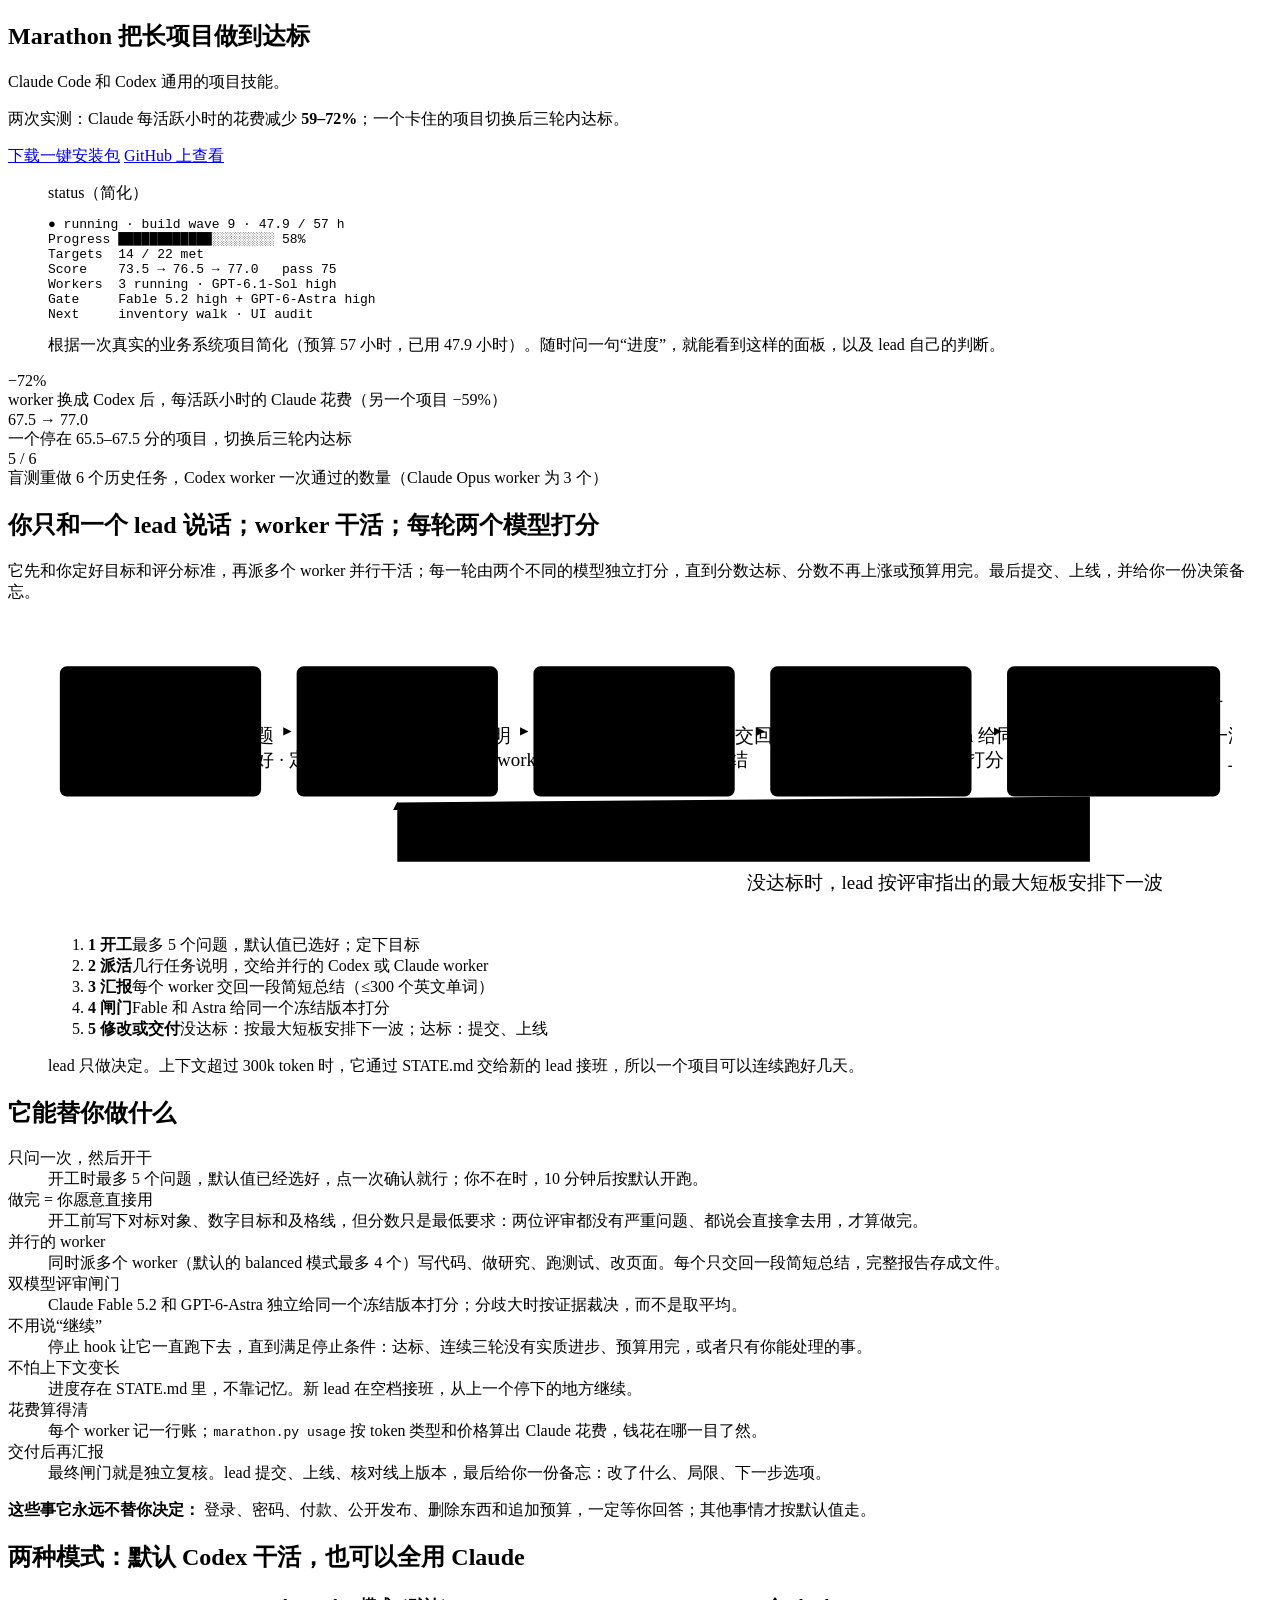
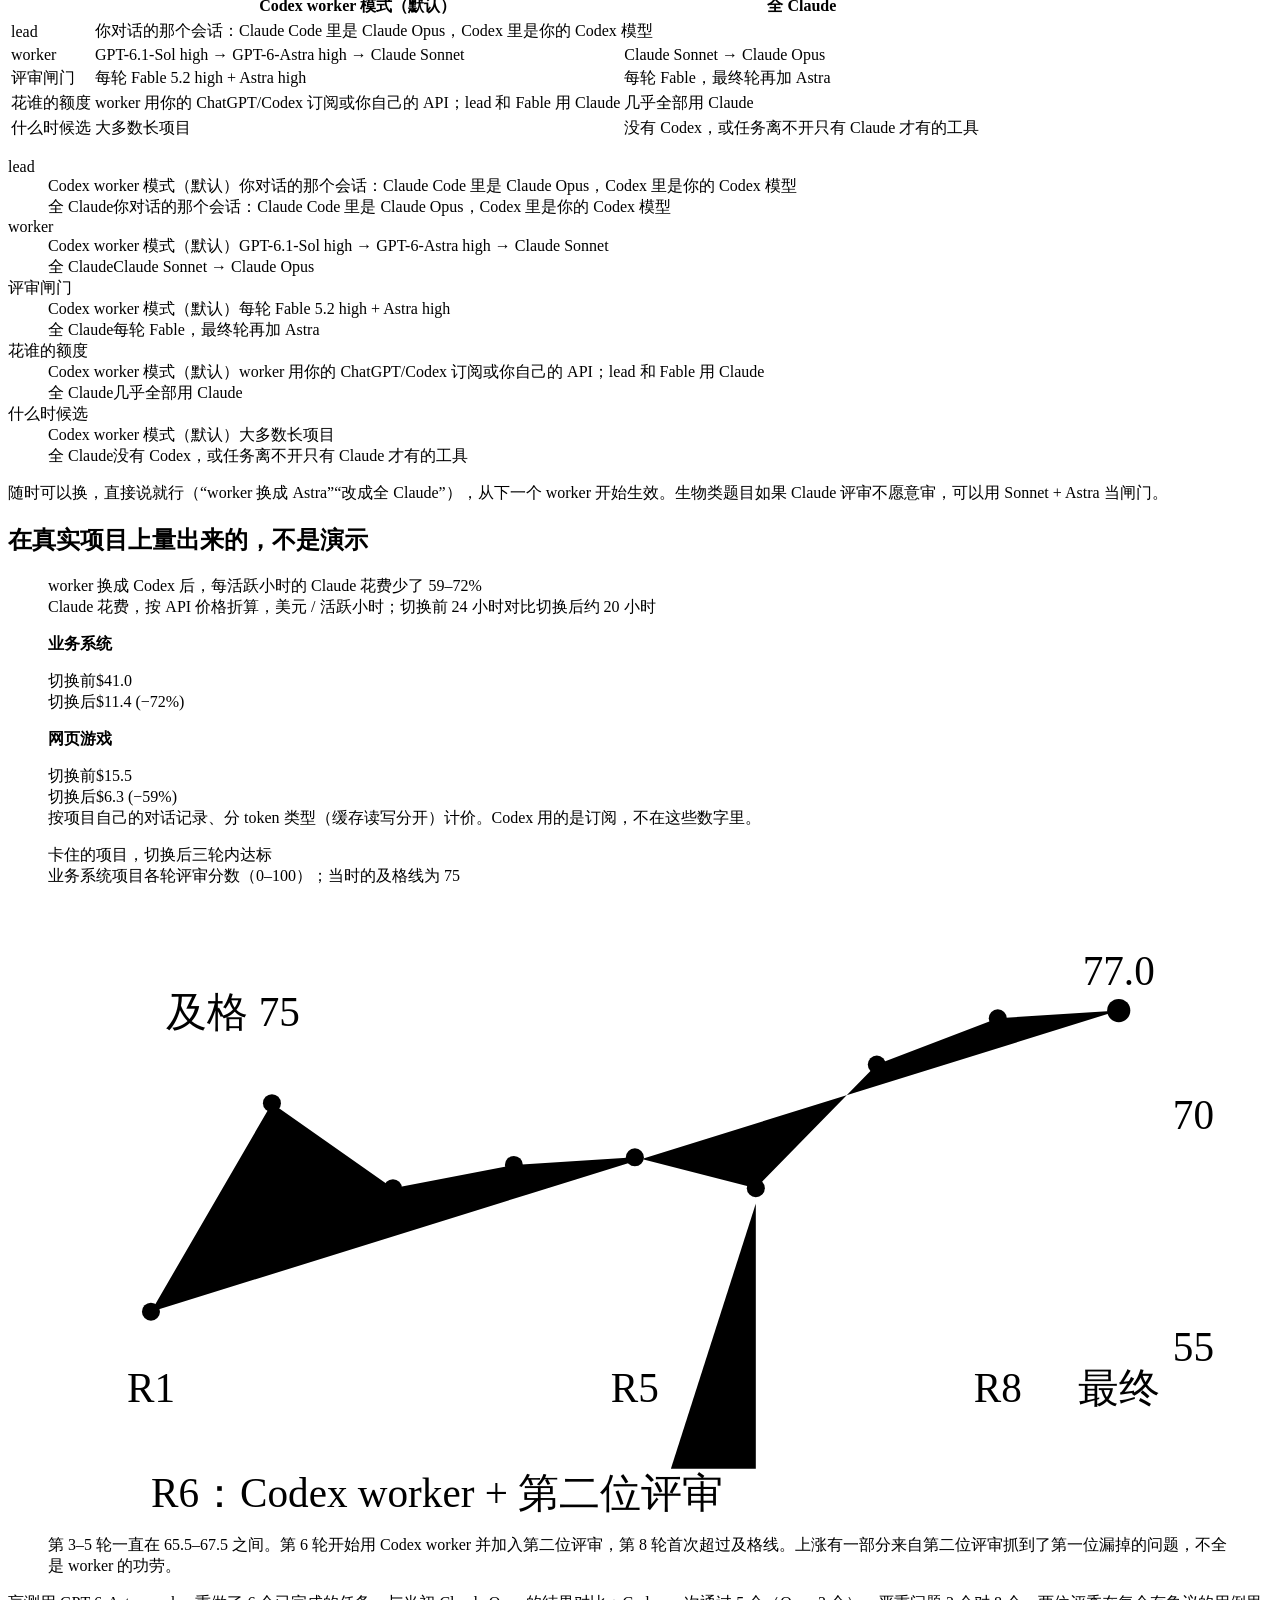
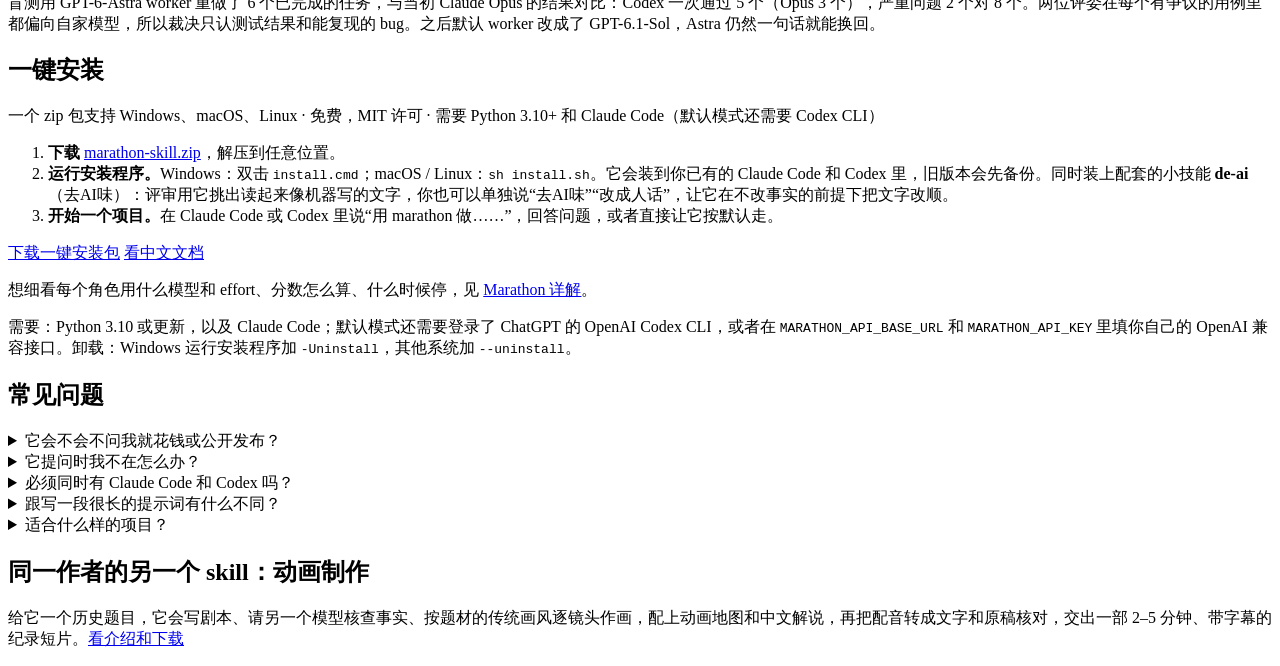
==== commit 9e0e547a: "refresh-2611: marathon site design fixes (preview, not live) Agent: codex Co-Authored-By: Claude Opu" ====
--- a/site/src/zh/index.html
+++ b/site/src/zh/index.html
@@ -21,14 +21,13 @@
 <main id="top">
   <section class="m-hero"><div class="k-page m-hero__in">
     <div class="m-hero__text">
-      <div class="k-hero__eyebrow">Claude Code 和 OpenAI Codex 通用的 skill</div>
-      <h1>把要做<span class="m-nw">几个小时的项目</span>交给 AI，Marathon 一直做到达标为止</h1>
-      <p class="k-hero__lede">它先和你定好目标和评分标准，再派多个 worker 并行干活；每一轮由两个不同的模型独立打分，直到分数达标、分数不再上涨或预算用完。最后提交、上线，并给你一份决策备忘。</p>
+      <h1>Marathon 把长项目做到达标</h1>
+      <p class="k-hero__lede">Claude Code 和 Codex 通用的项目技能。</p>
+      <div class="k-verdict m-verdict"><p>两次实测：Claude 每活跃小时的花费减少 <strong>59–72%</strong>；一个卡住的项目切换后三轮内达标。</p></div>
       <div class="m-cta">
         <a class="k-btn k-btn--primary m-btn-big" href="/marathon-skill.zip" download>下载一键安装包</a>
-        <a class="k-btn m-btn-big" href="https://github.com/washingtonshao-web/marathon">GitHub 上查看</a>
+        <a class="m-github" href="https://github.com/washingtonshao-web/marathon">GitHub 上查看</a>
       </div>
-      <p class="m-cta__note">一个 zip 包支持 Windows、macOS、Linux · 免费，MIT 许可 · 需要 Python 3.10+ 和 Claude Code（默认模式还需要 Codex CLI）</p>
     </div>
     <figure class="m-board" aria-label="真实运行中的状态面板">
       <div class="m-board__bar"><span class="m-dot"></span>status（简化）</div>
@@ -52,6 +51,7 @@
 
     <section class="k-section" id="how">
       <div class="k-section__head"><h2>你只和一个 lead 说话；worker 干活；每轮两个模型打分</h2></div>
+      <p class="k-prose m-how-intro">它先和你定好目标和评分标准，再派多个 worker 并行干活；每一轮由两个不同的模型独立打分，直到分数达标、分数不再上涨或预算用完。最后提交、上线，并给你一份决策备忘。</p>
       <figure class="k-figure m-flow-fig">
         <svg class="m-flow" viewBox="0 0 1000 250" role="img" aria-label="Marathon 的循环：开工、派活、汇报、闸门、修改或交付">
           <defs><marker id="ar" viewBox="0 0 10 10" refX="9" refY="5" markerWidth="7" markerHeight="7" orient="auto-start-reverse"><path d="M0 0L10 5L0 10z" class="m-flow__arrow"/></marker></defs>
@@ -71,22 +71,22 @@
 
     <section class="k-section" id="features">
       <div class="k-section__head"><h2>它能替你做什么</h2></div>
-      <div class="m-features">
-        <div class="m-feat"><h3>只问一次，然后开干</h3><p>开工时最多 5 个问题，默认值已经选好，点一次确认就行；你不在时，10 分钟后按默认开跑。</p></div>
-        <div class="m-feat"><h3>做完 = 你愿意直接用</h3><p>开工前写下对标对象、数字目标和及格线，但分数只是最低要求：两位评审都没有严重问题、都说会直接拿去用，才算做完。</p></div>
-        <div class="m-feat"><h3>并行的 worker</h3><p>同时派多个 worker（默认的 balanced 模式最多 4 个）写代码、做研究、跑测试、改页面。每个只交回一段简短总结，完整报告存成文件。</p></div>
-        <div class="m-feat"><h3>双模型评审闸门</h3><p>Claude Fable 5.2 和 GPT-6-Astra 独立给同一个冻结版本打分；分歧大时按证据裁决，而不是取平均。</p></div>
-        <div class="m-feat"><h3>不用说“继续”</h3><p>停止 hook 让它一直跑下去，直到满足停止条件：达标、连续三轮没有实质进步、预算用完，或者只有你能处理的事。</p></div>
-        <div class="m-feat"><h3>不怕上下文变长</h3><p>进度存在 STATE.md 里，不靠记忆。新 lead 在空档接班，从上一个停下的地方继续。</p></div>
-        <div class="m-feat"><h3>花费算得清</h3><p>每个 worker 记一行账；<code>marathon.py usage</code> 按 token 类型和价格算出 Claude 花费，钱花在哪一目了然。</p></div>
-        <div class="m-feat"><h3>交付后再汇报</h3><p>最终闸门就是独立复核。lead 提交、上线、核对线上版本，最后给你一份备忘：改了什么、局限、下一步选项。</p></div>
-      </div>
-      <div class="k-callout"><div class="k-callout__title">这些事它永远不替你决定</div><div>登录、密码、付款、公开发布、删除东西和追加预算，一定等你回答；其他事情才按默认值走。</div></div>
+      <dl class="m-features">
+        <div class="m-feat"><dt>只问一次，然后开干</dt><dd>开工时最多 5 个问题，默认值已经选好，点一次确认就行；你不在时，10 分钟后按默认开跑。</dd></div>
+        <div class="m-feat"><dt>做完 = 你愿意直接用</dt><dd>开工前写下对标对象、数字目标和及格线，但分数只是最低要求：两位评审都没有严重问题、都说会直接拿去用，才算做完。</dd></div>
+        <div class="m-feat"><dt>并行的 worker</dt><dd>同时派多个 worker（默认的 balanced 模式最多 4 个）写代码、做研究、跑测试、改页面。每个只交回一段简短总结，完整报告存成文件。</dd></div>
+        <div class="m-feat"><dt>双模型评审闸门</dt><dd>Claude Fable 5.2 和 GPT-6-Astra 独立给同一个冻结版本打分；分歧大时按证据裁决，而不是取平均。</dd></div>
+        <div class="m-feat"><dt>不用说“继续”</dt><dd>停止 hook 让它一直跑下去，直到满足停止条件：达标、连续三轮没有实质进步、预算用完，或者只有你能处理的事。</dd></div>
+        <div class="m-feat"><dt>不怕上下文变长</dt><dd>进度存在 STATE.md 里，不靠记忆。新 lead 在空档接班，从上一个停下的地方继续。</dd></div>
+        <div class="m-feat"><dt>花费算得清</dt><dd>每个 worker 记一行账；<code>marathon.py usage</code> 按 token 类型和价格算出 Claude 花费，钱花在哪一目了然。</dd></div>
+        <div class="m-feat"><dt>交付后再汇报</dt><dd>最终闸门就是独立复核。lead 提交、上线、核对线上版本，最后给你一份备忘：改了什么、局限、下一步选项。</dd></div>
+      </dl>
+      <p class="k-prose m-decisions"><strong>这些事它永远不替你决定：</strong> 登录、密码、付款、公开发布、删除东西和追加预算，一定等你回答；其他事情才按默认值走。</p>
     </section>
 
     <section class="k-section" id="modes">
       <div class="k-section__head"><h2>两种模式：默认 Codex 干活，也可以全用 Claude</h2></div>
-      <div class="k-table-wrap"><table class="k-table m-modes">
+      <div class="k-table-wrap m-modes-desktop"><table class="k-table m-modes">
         <thead><tr><th></th><th>Codex worker 模式（默认）</th><th>全 Claude</th></tr></thead>
         <tbody>
           <tr><td>lead</td><td colspan="2">你对话的那个会话：Claude Code 里是 Claude Opus，Codex 里是你的 Codex 模型</td></tr>
@@ -96,6 +96,11 @@
           <tr><td>什么时候选</td><td data-label="Codex worker 模式（默认）">大多数长项目</td><td data-label="全 Claude">没有 Codex，或任务离不开只有 Claude 才有的工具</td></tr>
         </tbody>
       </table></div>
+      <dl class="m-modes-phone"><div class="m-mode"><dt>lead</dt><dd><span class="m-mode__label">Codex worker 模式（默认）</span>你对话的那个会话：Claude Code 里是 Claude Opus，Codex 里是你的 Codex 模型</dd><dd><span class="m-mode__label">全 Claude</span>你对话的那个会话：Claude Code 里是 Claude Opus，Codex 里是你的 Codex 模型</dd></div>
+<div class="m-mode"><dt>worker</dt><dd><span class="m-mode__label">Codex worker 模式（默认）</span>GPT-6.1-Sol high → GPT-6-Astra high → Claude Sonnet</dd><dd><span class="m-mode__label">全 Claude</span>Claude Sonnet → Claude Opus</dd></div>
+<div class="m-mode"><dt>评审闸门</dt><dd><span class="m-mode__label">Codex worker 模式（默认）</span>每轮 Fable 5.2 high + Astra high</dd><dd><span class="m-mode__label">全 Claude</span>每轮 Fable，最终轮再加 Astra</dd></div>
+<div class="m-mode"><dt>花谁的额度</dt><dd><span class="m-mode__label">Codex worker 模式（默认）</span>worker 用你的 ChatGPT/Codex 订阅或你自己的 API；lead 和 Fable 用 Claude</dd><dd><span class="m-mode__label">全 Claude</span>几乎全部用 Claude</dd></div>
+<div class="m-mode"><dt>什么时候选</dt><dd><span class="m-mode__label">Codex worker 模式（默认）</span>大多数长项目</dd><dd><span class="m-mode__label">全 Claude</span>没有 Codex，或任务离不开只有 Claude 才有的工具</dd></div></dl>
       <p class="k-prose m-small">随时可以换，直接说就行（“worker 换成 Astra”“改成全 Claude”），从下一个 worker 开始生效。生物类题目如果 Claude 评审不愿意审，可以用 Sonnet + Astra 当闸门。</p>
     </section>
 
@@ -105,32 +110,23 @@
         <figure class="k-figure">
           <div class="k-figure__title">worker 换成 Codex 后，每活跃小时的 Claude 花费少了 59–72%</div>
           <div class="k-figure__sub">Claude 花费，按 API 价格折算，美元 / 活跃小时；切换前 24 小时对比切换后约 20 小时</div>
-          <svg class="m-bars" viewBox="0 0 460 210" role="img" aria-label="业务系统 41.0 降到 11.4 美元每小时；网页游戏 15.5 降到 6.3">
-            <g class="m-axis"><line x1="130" y1="20" x2="130" y2="180"/></g>
-            <text x="120" y="52" class="m-lab">业务系统</text>
-            <rect x="130" y="32" width="270" height="20" class="m-b m-b--before"/><text x="406" y="47" class="m-val">$41.0</text>
-            <rect x="130" y="56" width="75" height="20" class="m-b m-b--after"/><text x="211" y="71" class="m-val m-val--hi">$11.4（−72%）</text>
-            <text x="120" y="122" class="m-lab">网页游戏</text>
-            <rect x="130" y="102" width="102" height="20" class="m-b m-b--before"/><text x="238" y="117" class="m-val">$15.5</text>
-            <rect x="130" y="126" width="41" height="20" class="m-b m-b--after"/><text x="177" y="141" class="m-val m-val--hi">$6.3（−59%）</text>
-            <rect x="130" y="186" width="12" height="10" class="m-b m-b--before"/><text x="148" y="195" class="m-key">切换前（Claude worker）</text>
-            <rect x="300" y="186" width="12" height="10" class="m-b m-b--after"/><text x="318" y="195" class="m-key">切换后（Codex worker）</text>
-          </svg>
+          <div class="m-cost-chart"><div class="m-cost-project"><p><strong>业务系统</strong></p><div class="m-bar-row"><span>切换前</span><span class="m-bar-track" aria-hidden="true"><span class="m-bar-fill m-bar-fill--before" style="width:100.0000%"></span></span><span class="m-bar-value m-bar-value--before">$41.0</span></div><div class="m-bar-row"><span>切换后</span><span class="m-bar-track" aria-hidden="true"><span class="m-bar-fill m-bar-fill--after" style="width:27.8049%"></span></span><span class="m-bar-value m-bar-value--after">$11.4 (−72%)</span></div></div>
+<div class="m-cost-project"><p><strong>网页游戏</strong></p><div class="m-bar-row"><span>切换前</span><span class="m-bar-track" aria-hidden="true"><span class="m-bar-fill m-bar-fill--before" style="width:37.8049%"></span></span><span class="m-bar-value m-bar-value--before">$15.5</span></div><div class="m-bar-row"><span>切换后</span><span class="m-bar-track" aria-hidden="true"><span class="m-bar-fill m-bar-fill--after" style="width:15.3659%"></span></span><span class="m-bar-value m-bar-value--after">$6.3 (−59%)</span></div></div></div>
           <figcaption>按项目自己的对话记录、分 token 类型（缓存读写分开）计价。Codex 用的是订阅，不在这些数字里。</figcaption>
         </figure>
         <figure class="k-figure">
           <div class="k-figure__title">卡住的项目，切换后三轮内达标</div>
           <div class="k-figure__sub">业务系统项目各轮评审分数（0–100）；当时的及格线为 75</div>
-          <svg class="m-line" viewBox="0 0 460 210" role="img" aria-label="分数 57.5、71、65.5、67、67.5、65.5、73.5、76.5，最终 77">
-            <line x1="40" y1="60" x2="450" y2="60" class="m-pass"/><text x="46" y="54" class="m-key">及格 75</text>
-            <line x1="40" y1="180" x2="450" y2="180" class="m-grid"/><text x="34" y="184" class="m-key" text-anchor="end">55</text>
-            <line x1="40" y1="90" x2="450" y2="90" class="m-grid"/><text x="34" y="94" class="m-key" text-anchor="end">70</text>
-            <rect x="252" y="20" width="198" height="160" class="m-zone"/><text x="258" y="172" class="m-key">Codex worker + 双模型闸门</text>
+          <svg class="m-line" viewBox="0 0 460 250" role="img" aria-label="分数 57.5、71、65.5、67、67.5、65.5、73.5、76.5，最终 77">
+            <line x1="40" y1="60" x2="430" y2="60" class="m-pass"/><text x="46" y="54" class="m-key">及格 75</text>
+            <line x1="40" y1="180" x2="430" y2="180" class="m-grid"/><text x="437" y="184" class="m-key" text-anchor="start">55</text>
+            <line x1="40" y1="90" x2="430" y2="90" class="m-grid"/><text x="437" y="94" class="m-key" text-anchor="start">70</text>
             <polyline class="m-series" points="40,165 87,84 134,117 181,108 228,105 275,117 322,69 369,51 416,48"/>
             <g class="m-pts"><circle cx="40" cy="165" r="3.5"/><circle cx="87" cy="84" r="3.5"/><circle cx="134" cy="117" r="3.5"/><circle cx="181" cy="108" r="3.5"/><circle cx="228" cy="105" r="3.5"/><circle cx="275" cy="117" r="3.5"/><circle cx="322" cy="69" r="3.5"/><circle cx="369" cy="51" r="3.5"/><circle cx="416" cy="48" r="4.5" class="m-pt-end"/></g>
             <text x="416" y="38" class="m-val m-val--hi" text-anchor="middle">77.0</text>
             <text x="40" y="200" class="m-key" text-anchor="middle">R1</text><text x="228" y="200" class="m-key" text-anchor="middle">R5</text><text x="369" y="200" class="m-key" text-anchor="middle">R8</text><text x="416" y="200" class="m-key" text-anchor="middle">最终</text>
           
+          <path d="M275 123V226H242" class="m-annotation"/><text x="40" y="241" class="m-key m-note">R6：Codex worker + 第二位评审</text>
           </svg>
           <figcaption>第 3–5 轮一直在 65.5–67.5 之间。第 6 轮开始用 Codex worker 并加入第二位评审，第 8 轮首次超过及格线。上涨有一部分来自第二位评审抓到了第一位漏掉的问题，不全是 worker 的功劳。</figcaption>
         </figure>
@@ -140,6 +136,7 @@
 
     <section class="k-section" id="install">
       <div class="k-section__head"><h2>一键安装</h2></div>
+      <p class="m-cta__note">一个 zip 包支持 Windows、macOS、Linux · 免费，MIT 许可 · 需要 Python 3.10+ 和 Claude Code（默认模式还需要 Codex CLI）</p>
       <ol class="m-steps">
         <li><b>下载</b> <a href="/marathon-skill.zip" download>marathon-skill.zip</a>，解压到任意位置。</li>
         <li><b>运行安装程序。</b>Windows：双击 <code>install.cmd</code>；macOS / Linux：<code>sh install.sh</code>。它会装到你已有的 Claude Code 和 Codex 里，旧版本会先备份。同时装上配套的小技能 <b>de-ai</b>（去AI味）：评审用它挑出读起来像机器写的文字，你也可以单独说“去AI味”“改成人话”，让它在不改事实的前提下把文字改顺。</li>
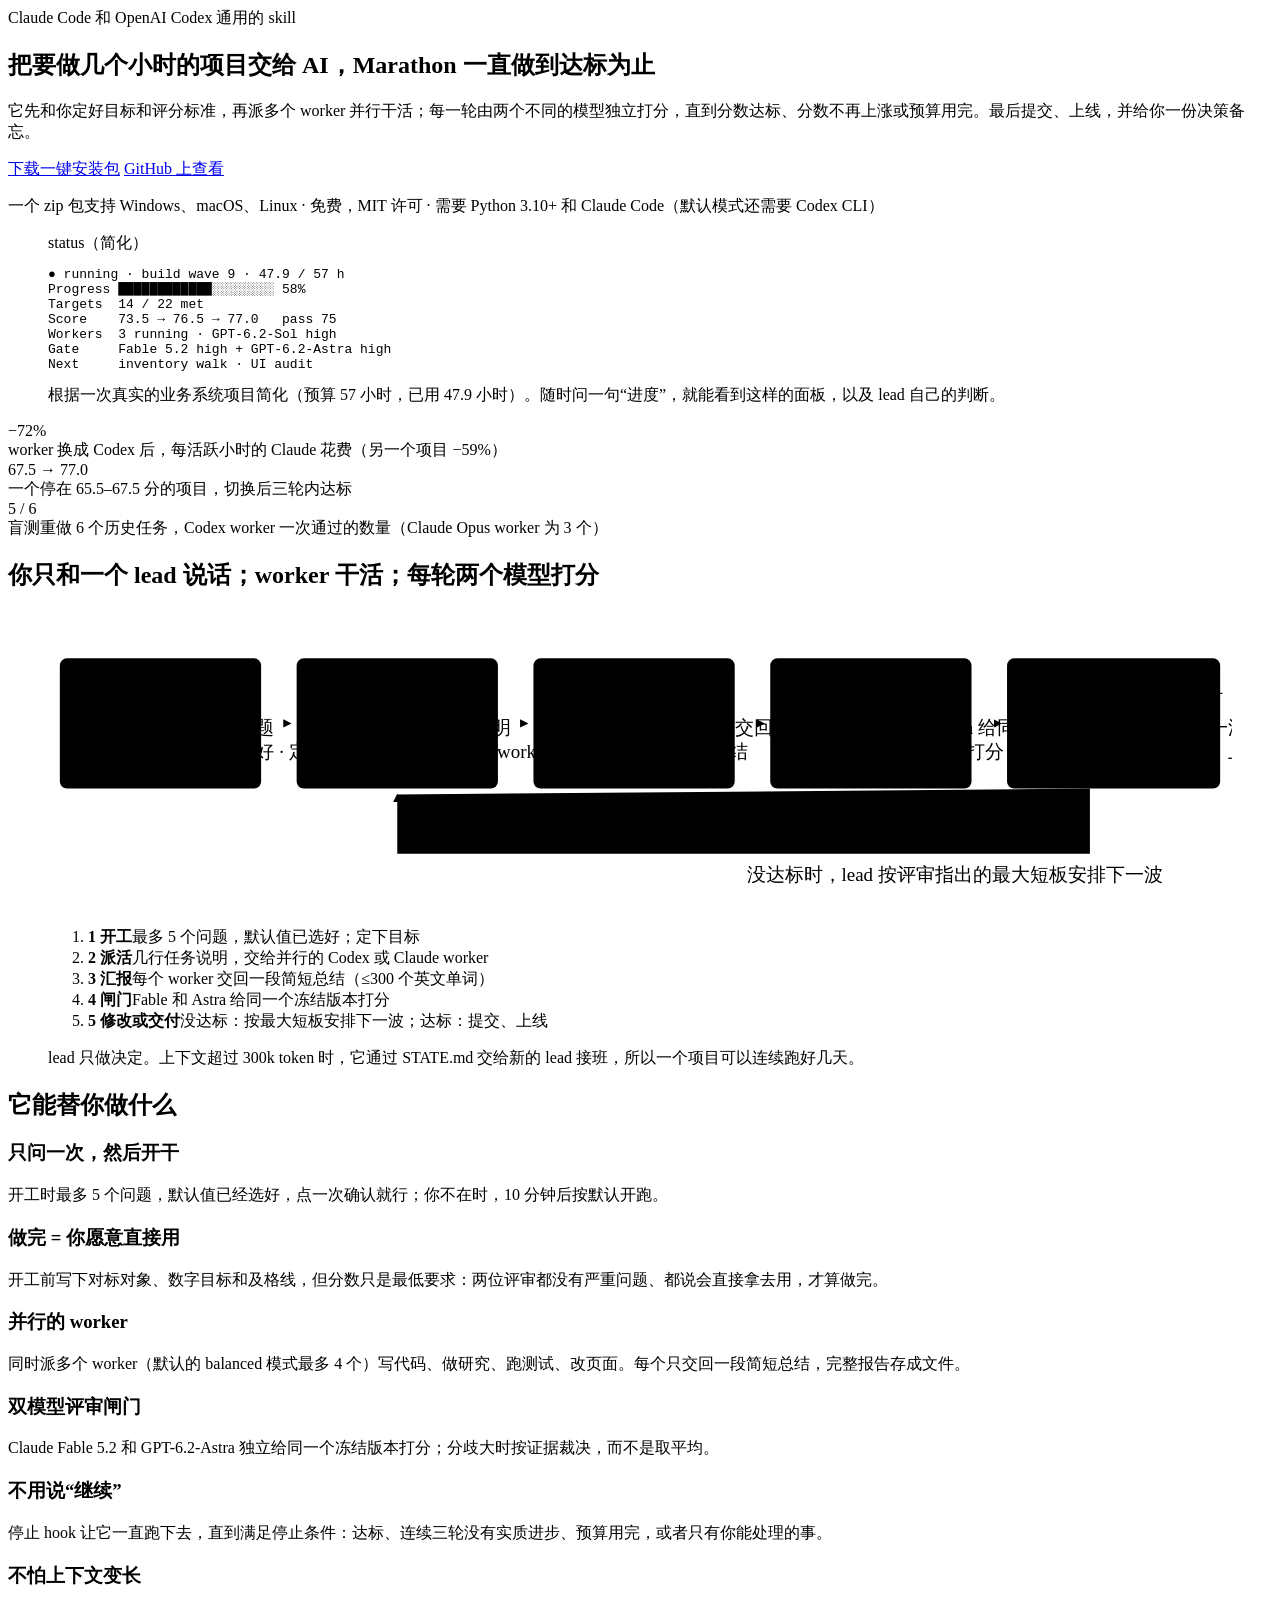
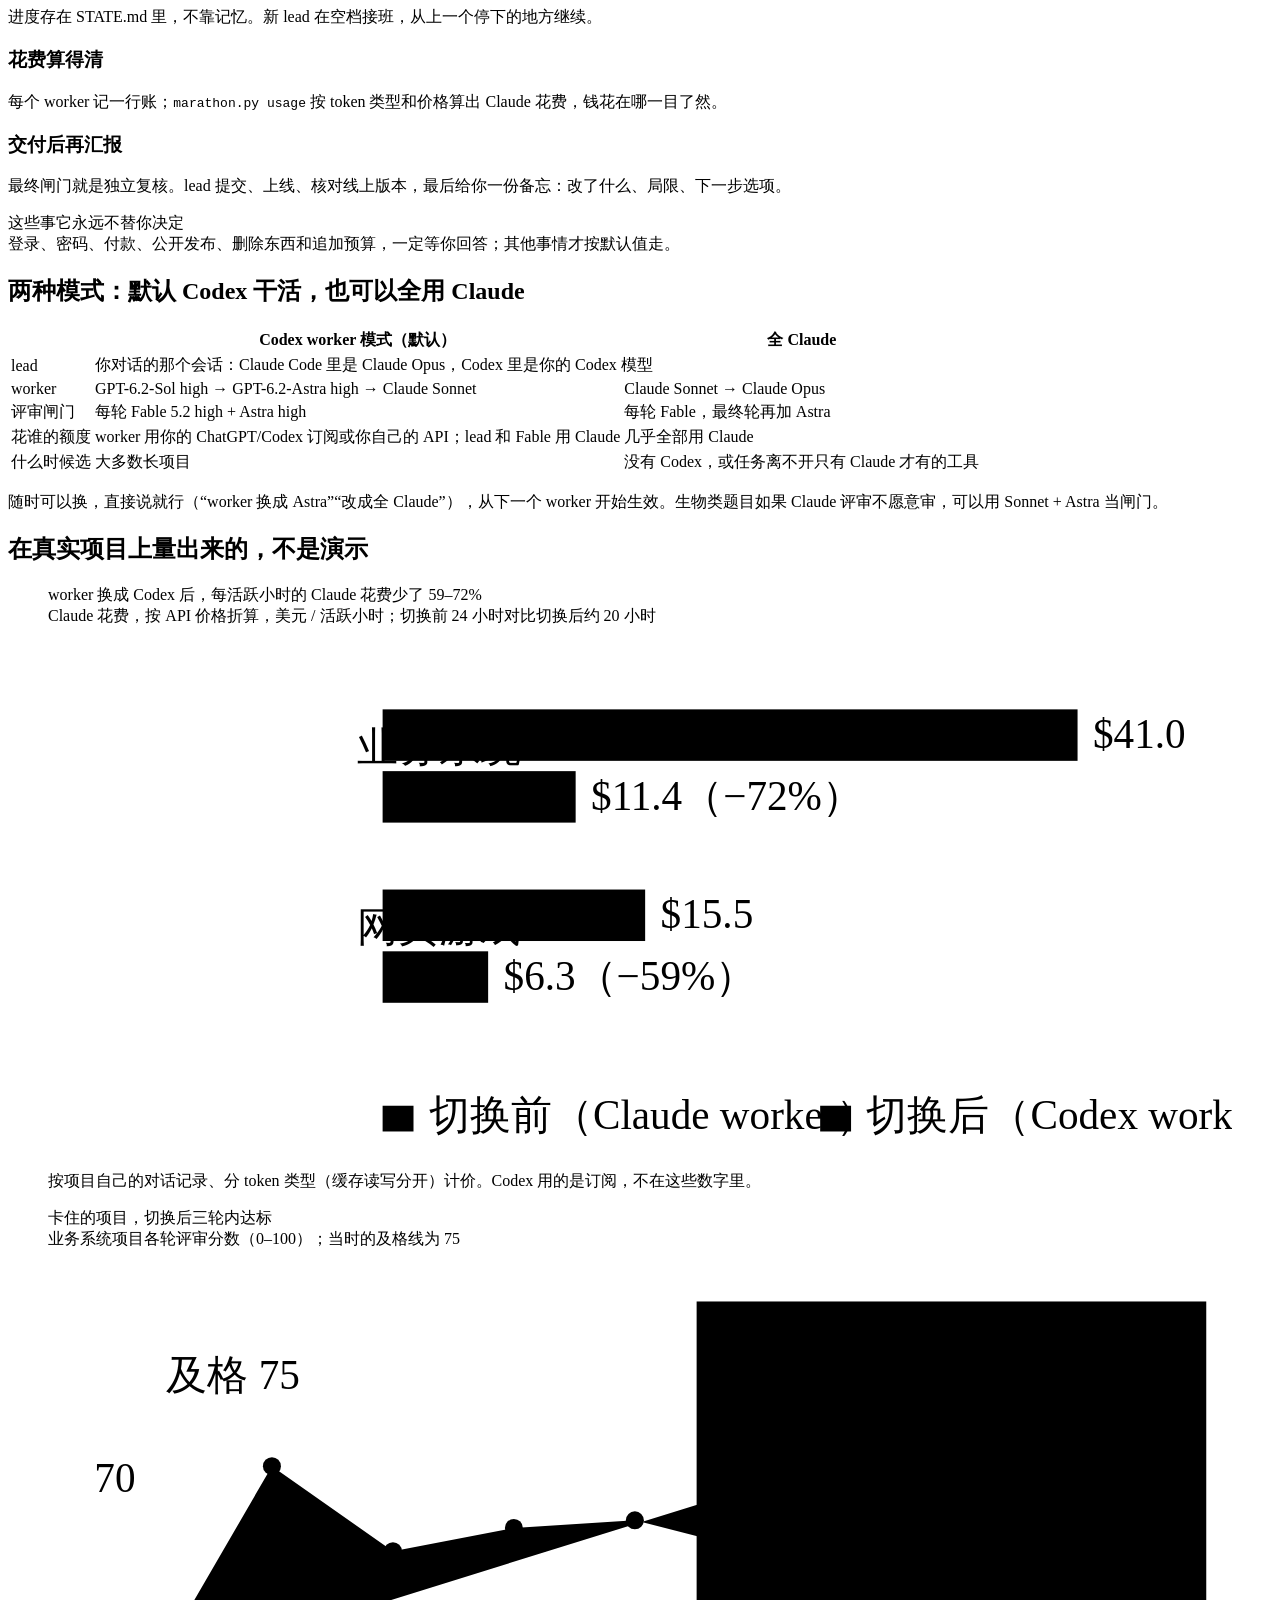
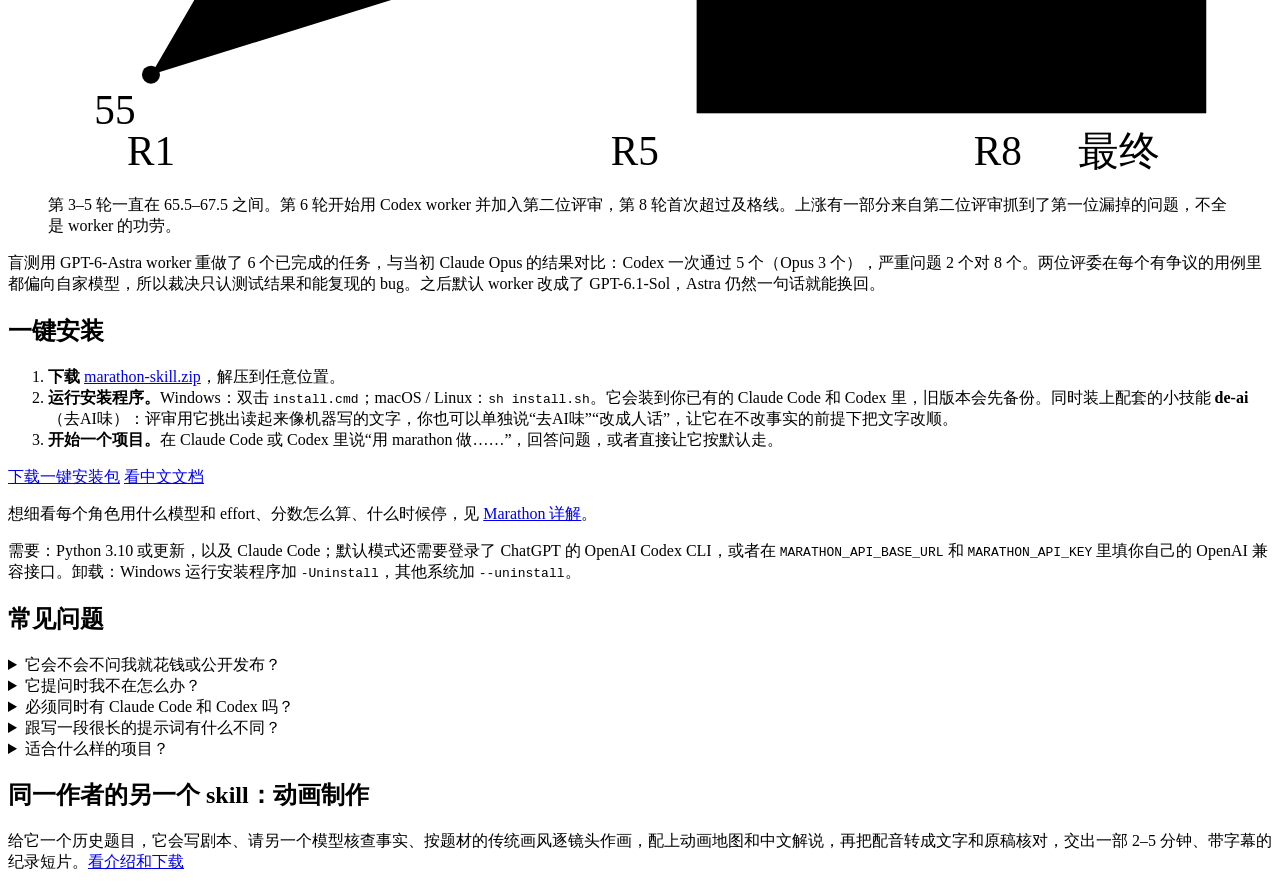
==== commit c071829b: "GPT-6.2 Astra and Sol: role aliases resolve through an optional models/roles.json - marathon.py: ast" ====
--- a/site/src/zh/index.html
+++ b/site/src/zh/index.html
@@ -21,13 +21,14 @@
 <main id="top">
   <section class="m-hero"><div class="k-page m-hero__in">
     <div class="m-hero__text">
-      <h1>Marathon 把长项目做到达标</h1>
-      <p class="k-hero__lede">Claude Code 和 Codex 通用的项目技能。</p>
-      <div class="k-verdict m-verdict"><p>两次实测：Claude 每活跃小时的花费减少 <strong>59–72%</strong>；一个卡住的项目切换后三轮内达标。</p></div>
+      <div class="k-hero__eyebrow">Claude Code 和 OpenAI Codex 通用的 skill</div>
+      <h1>把要做<span class="m-nw">几个小时的项目</span>交给 AI，Marathon 一直做到达标为止</h1>
+      <p class="k-hero__lede">它先和你定好目标和评分标准，再派多个 worker 并行干活；每一轮由两个不同的模型独立打分，直到分数达标、分数不再上涨或预算用完。最后提交、上线，并给你一份决策备忘。</p>
       <div class="m-cta">
         <a class="k-btn k-btn--primary m-btn-big" href="/marathon-skill.zip" download>下载一键安装包</a>
-        <a class="m-github" href="https://github.com/washingtonshao-web/marathon">GitHub 上查看</a>
+        <a class="k-btn m-btn-big" href="https://github.com/washingtonshao-web/marathon">GitHub 上查看</a>
       </div>
+      <p class="m-cta__note">一个 zip 包支持 Windows、macOS、Linux · 免费，MIT 许可 · 需要 Python 3.10+ 和 Claude Code（默认模式还需要 Codex CLI）</p>
     </div>
     <figure class="m-board" aria-label="真实运行中的状态面板">
       <div class="m-board__bar"><span class="m-dot"></span>status（简化）</div>
@@ -35,8 +36,8 @@
 Progress ████████████░░░░░░░░ 58%
 Targets  14 / 22 met
 Score    73.5 → 76.5 → 77.0   pass 75
-Workers  3 running · GPT-6.1-Sol high
-Gate     Fable 5.2 high + GPT-6-Astra high
+Workers  3 running · GPT-6.2-Sol high
+Gate     Fable 5.2 high + GPT-6.2-Astra high
 Next     inventory walk · UI audit</pre>
       <figcaption>根据一次真实的业务系统项目简化（预算 57 小时，已用 47.9 小时）。随时问一句“进度”，就能看到这样的面板，以及 lead 自己的判断。</figcaption>
     </figure>
@@ -51,7 +52,6 @@
 
     <section class="k-section" id="how">
       <div class="k-section__head"><h2>你只和一个 lead 说话；worker 干活；每轮两个模型打分</h2></div>
-      <p class="k-prose m-how-intro">它先和你定好目标和评分标准，再派多个 worker 并行干活；每一轮由两个不同的模型独立打分，直到分数达标、分数不再上涨或预算用完。最后提交、上线，并给你一份决策备忘。</p>
       <figure class="k-figure m-flow-fig">
         <svg class="m-flow" viewBox="0 0 1000 250" role="img" aria-label="Marathon 的循环：开工、派活、汇报、闸门、修改或交付">
           <defs><marker id="ar" viewBox="0 0 10 10" refX="9" refY="5" markerWidth="7" markerHeight="7" orient="auto-start-reverse"><path d="M0 0L10 5L0 10z" class="m-flow__arrow"/></marker></defs>
@@ -71,36 +71,31 @@
 
     <section class="k-section" id="features">
       <div class="k-section__head"><h2>它能替你做什么</h2></div>
-      <dl class="m-features">
-        <div class="m-feat"><dt>只问一次，然后开干</dt><dd>开工时最多 5 个问题，默认值已经选好，点一次确认就行；你不在时，10 分钟后按默认开跑。</dd></div>
-        <div class="m-feat"><dt>做完 = 你愿意直接用</dt><dd>开工前写下对标对象、数字目标和及格线，但分数只是最低要求：两位评审都没有严重问题、都说会直接拿去用，才算做完。</dd></div>
-        <div class="m-feat"><dt>并行的 worker</dt><dd>同时派多个 worker（默认的 balanced 模式最多 4 个）写代码、做研究、跑测试、改页面。每个只交回一段简短总结，完整报告存成文件。</dd></div>
-        <div class="m-feat"><dt>双模型评审闸门</dt><dd>Claude Fable 5.2 和 GPT-6-Astra 独立给同一个冻结版本打分；分歧大时按证据裁决，而不是取平均。</dd></div>
-        <div class="m-feat"><dt>不用说“继续”</dt><dd>停止 hook 让它一直跑下去，直到满足停止条件：达标、连续三轮没有实质进步、预算用完，或者只有你能处理的事。</dd></div>
-        <div class="m-feat"><dt>不怕上下文变长</dt><dd>进度存在 STATE.md 里，不靠记忆。新 lead 在空档接班，从上一个停下的地方继续。</dd></div>
-        <div class="m-feat"><dt>花费算得清</dt><dd>每个 worker 记一行账；<code>marathon.py usage</code> 按 token 类型和价格算出 Claude 花费，钱花在哪一目了然。</dd></div>
-        <div class="m-feat"><dt>交付后再汇报</dt><dd>最终闸门就是独立复核。lead 提交、上线、核对线上版本，最后给你一份备忘：改了什么、局限、下一步选项。</dd></div>
-      </dl>
-      <p class="k-prose m-decisions"><strong>这些事它永远不替你决定：</strong> 登录、密码、付款、公开发布、删除东西和追加预算，一定等你回答；其他事情才按默认值走。</p>
+      <div class="m-features">
+        <div class="m-feat"><h3>只问一次，然后开干</h3><p>开工时最多 5 个问题，默认值已经选好，点一次确认就行；你不在时，10 分钟后按默认开跑。</p></div>
+        <div class="m-feat"><h3>做完 = 你愿意直接用</h3><p>开工前写下对标对象、数字目标和及格线，但分数只是最低要求：两位评审都没有严重问题、都说会直接拿去用，才算做完。</p></div>
+        <div class="m-feat"><h3>并行的 worker</h3><p>同时派多个 worker（默认的 balanced 模式最多 4 个）写代码、做研究、跑测试、改页面。每个只交回一段简短总结，完整报告存成文件。</p></div>
+        <div class="m-feat"><h3>双模型评审闸门</h3><p>Claude Fable 5.2 和 GPT-6.2-Astra 独立给同一个冻结版本打分；分歧大时按证据裁决，而不是取平均。</p></div>
+        <div class="m-feat"><h3>不用说“继续”</h3><p>停止 hook 让它一直跑下去，直到满足停止条件：达标、连续三轮没有实质进步、预算用完，或者只有你能处理的事。</p></div>
+        <div class="m-feat"><h3>不怕上下文变长</h3><p>进度存在 STATE.md 里，不靠记忆。新 lead 在空档接班，从上一个停下的地方继续。</p></div>
+        <div class="m-feat"><h3>花费算得清</h3><p>每个 worker 记一行账；<code>marathon.py usage</code> 按 token 类型和价格算出 Claude 花费，钱花在哪一目了然。</p></div>
+        <div class="m-feat"><h3>交付后再汇报</h3><p>最终闸门就是独立复核。lead 提交、上线、核对线上版本，最后给你一份备忘：改了什么、局限、下一步选项。</p></div>
+      </div>
+      <div class="k-callout"><div class="k-callout__title">这些事它永远不替你决定</div><div>登录、密码、付款、公开发布、删除东西和追加预算，一定等你回答；其他事情才按默认值走。</div></div>
     </section>
 
     <section class="k-section" id="modes">
       <div class="k-section__head"><h2>两种模式：默认 Codex 干活，也可以全用 Claude</h2></div>
-      <div class="k-table-wrap m-modes-desktop"><table class="k-table m-modes">
+      <div class="k-table-wrap"><table class="k-table m-modes">
         <thead><tr><th></th><th>Codex worker 模式（默认）</th><th>全 Claude</th></tr></thead>
         <tbody>
           <tr><td>lead</td><td colspan="2">你对话的那个会话：Claude Code 里是 Claude Opus，Codex 里是你的 Codex 模型</td></tr>
-          <tr><td>worker</td><td data-label="Codex worker 模式（默认）">GPT-6.1-Sol high → GPT-6-Astra high → Claude Sonnet</td><td data-label="全 Claude">Claude Sonnet → Claude Opus</td></tr>
+          <tr><td>worker</td><td data-label="Codex worker 模式（默认）">GPT-6.2-Sol high → GPT-6.2-Astra high → Claude Sonnet</td><td data-label="全 Claude">Claude Sonnet → Claude Opus</td></tr>
           <tr><td>评审闸门</td><td data-label="Codex worker 模式（默认）">每轮 Fable 5.2 high + Astra high</td><td data-label="全 Claude">每轮 Fable，最终轮再加 Astra</td></tr>
           <tr><td>花谁的额度</td><td data-label="Codex worker 模式（默认）">worker 用你的 ChatGPT/Codex 订阅或你自己的 API；lead 和 Fable 用 Claude</td><td data-label="全 Claude">几乎全部用 Claude</td></tr>
           <tr><td>什么时候选</td><td data-label="Codex worker 模式（默认）">大多数长项目</td><td data-label="全 Claude">没有 Codex，或任务离不开只有 Claude 才有的工具</td></tr>
         </tbody>
       </table></div>
-      <dl class="m-modes-phone"><div class="m-mode"><dt>lead</dt><dd><span class="m-mode__label">Codex worker 模式（默认）</span>你对话的那个会话：Claude Code 里是 Claude Opus，Codex 里是你的 Codex 模型</dd><dd><span class="m-mode__label">全 Claude</span>你对话的那个会话：Claude Code 里是 Claude Opus，Codex 里是你的 Codex 模型</dd></div>
-<div class="m-mode"><dt>worker</dt><dd><span class="m-mode__label">Codex worker 模式（默认）</span>GPT-6.1-Sol high → GPT-6-Astra high → Claude Sonnet</dd><dd><span class="m-mode__label">全 Claude</span>Claude Sonnet → Claude Opus</dd></div>
-<div class="m-mode"><dt>评审闸门</dt><dd><span class="m-mode__label">Codex worker 模式（默认）</span>每轮 Fable 5.2 high + Astra high</dd><dd><span class="m-mode__label">全 Claude</span>每轮 Fable，最终轮再加 Astra</dd></div>
-<div class="m-mode"><dt>花谁的额度</dt><dd><span class="m-mode__label">Codex worker 模式（默认）</span>worker 用你的 ChatGPT/Codex 订阅或你自己的 API；lead 和 Fable 用 Claude</dd><dd><span class="m-mode__label">全 Claude</span>几乎全部用 Claude</dd></div>
-<div class="m-mode"><dt>什么时候选</dt><dd><span class="m-mode__label">Codex worker 模式（默认）</span>大多数长项目</dd><dd><span class="m-mode__label">全 Claude</span>没有 Codex，或任务离不开只有 Claude 才有的工具</dd></div></dl>
       <p class="k-prose m-small">随时可以换，直接说就行（“worker 换成 Astra”“改成全 Claude”），从下一个 worker 开始生效。生物类题目如果 Claude 评审不愿意审，可以用 Sonnet + Astra 当闸门。</p>
     </section>
 
@@ -110,23 +105,32 @@
         <figure class="k-figure">
           <div class="k-figure__title">worker 换成 Codex 后，每活跃小时的 Claude 花费少了 59–72%</div>
           <div class="k-figure__sub">Claude 花费，按 API 价格折算，美元 / 活跃小时；切换前 24 小时对比切换后约 20 小时</div>
-          <div class="m-cost-chart"><div class="m-cost-project"><p><strong>业务系统</strong></p><div class="m-bar-row"><span>切换前</span><span class="m-bar-track" aria-hidden="true"><span class="m-bar-fill m-bar-fill--before" style="width:100.0000%"></span></span><span class="m-bar-value m-bar-value--before">$41.0</span></div><div class="m-bar-row"><span>切换后</span><span class="m-bar-track" aria-hidden="true"><span class="m-bar-fill m-bar-fill--after" style="width:27.8049%"></span></span><span class="m-bar-value m-bar-value--after">$11.4 (−72%)</span></div></div>
-<div class="m-cost-project"><p><strong>网页游戏</strong></p><div class="m-bar-row"><span>切换前</span><span class="m-bar-track" aria-hidden="true"><span class="m-bar-fill m-bar-fill--before" style="width:37.8049%"></span></span><span class="m-bar-value m-bar-value--before">$15.5</span></div><div class="m-bar-row"><span>切换后</span><span class="m-bar-track" aria-hidden="true"><span class="m-bar-fill m-bar-fill--after" style="width:15.3659%"></span></span><span class="m-bar-value m-bar-value--after">$6.3 (−59%)</span></div></div></div>
+          <svg class="m-bars" viewBox="0 0 460 210" role="img" aria-label="业务系统 41.0 降到 11.4 美元每小时；网页游戏 15.5 降到 6.3">
+            <g class="m-axis"><line x1="130" y1="20" x2="130" y2="180"/></g>
+            <text x="120" y="52" class="m-lab">业务系统</text>
+            <rect x="130" y="32" width="270" height="20" class="m-b m-b--before"/><text x="406" y="47" class="m-val">$41.0</text>
+            <rect x="130" y="56" width="75" height="20" class="m-b m-b--after"/><text x="211" y="71" class="m-val m-val--hi">$11.4（−72%）</text>
+            <text x="120" y="122" class="m-lab">网页游戏</text>
+            <rect x="130" y="102" width="102" height="20" class="m-b m-b--before"/><text x="238" y="117" class="m-val">$15.5</text>
+            <rect x="130" y="126" width="41" height="20" class="m-b m-b--after"/><text x="177" y="141" class="m-val m-val--hi">$6.3（−59%）</text>
+            <rect x="130" y="186" width="12" height="10" class="m-b m-b--before"/><text x="148" y="195" class="m-key">切换前（Claude worker）</text>
+            <rect x="300" y="186" width="12" height="10" class="m-b m-b--after"/><text x="318" y="195" class="m-key">切换后（Codex worker）</text>
+          </svg>
           <figcaption>按项目自己的对话记录、分 token 类型（缓存读写分开）计价。Codex 用的是订阅，不在这些数字里。</figcaption>
         </figure>
         <figure class="k-figure">
           <div class="k-figure__title">卡住的项目，切换后三轮内达标</div>
           <div class="k-figure__sub">业务系统项目各轮评审分数（0–100）；当时的及格线为 75</div>
-          <svg class="m-line" viewBox="0 0 460 250" role="img" aria-label="分数 57.5、71、65.5、67、67.5、65.5、73.5、76.5，最终 77">
-            <line x1="40" y1="60" x2="430" y2="60" class="m-pass"/><text x="46" y="54" class="m-key">及格 75</text>
-            <line x1="40" y1="180" x2="430" y2="180" class="m-grid"/><text x="437" y="184" class="m-key" text-anchor="start">55</text>
-            <line x1="40" y1="90" x2="430" y2="90" class="m-grid"/><text x="437" y="94" class="m-key" text-anchor="start">70</text>
+          <svg class="m-line" viewBox="0 0 460 210" role="img" aria-label="分数 57.5、71、65.5、67、67.5、65.5、73.5、76.5，最终 77">
+            <line x1="40" y1="60" x2="450" y2="60" class="m-pass"/><text x="46" y="54" class="m-key">及格 75</text>
+            <line x1="40" y1="180" x2="450" y2="180" class="m-grid"/><text x="34" y="184" class="m-key" text-anchor="end">55</text>
+            <line x1="40" y1="90" x2="450" y2="90" class="m-grid"/><text x="34" y="94" class="m-key" text-anchor="end">70</text>
+            <rect x="252" y="20" width="198" height="160" class="m-zone"/><text x="258" y="172" class="m-key">Codex worker + 双模型闸门</text>
             <polyline class="m-series" points="40,165 87,84 134,117 181,108 228,105 275,117 322,69 369,51 416,48"/>
             <g class="m-pts"><circle cx="40" cy="165" r="3.5"/><circle cx="87" cy="84" r="3.5"/><circle cx="134" cy="117" r="3.5"/><circle cx="181" cy="108" r="3.5"/><circle cx="228" cy="105" r="3.5"/><circle cx="275" cy="117" r="3.5"/><circle cx="322" cy="69" r="3.5"/><circle cx="369" cy="51" r="3.5"/><circle cx="416" cy="48" r="4.5" class="m-pt-end"/></g>
             <text x="416" y="38" class="m-val m-val--hi" text-anchor="middle">77.0</text>
             <text x="40" y="200" class="m-key" text-anchor="middle">R1</text><text x="228" y="200" class="m-key" text-anchor="middle">R5</text><text x="369" y="200" class="m-key" text-anchor="middle">R8</text><text x="416" y="200" class="m-key" text-anchor="middle">最终</text>
           
-          <path d="M275 123V226H242" class="m-annotation"/><text x="40" y="241" class="m-key m-note">R6：Codex worker + 第二位评审</text>
           </svg>
           <figcaption>第 3–5 轮一直在 65.5–67.5 之间。第 6 轮开始用 Codex worker 并加入第二位评审，第 8 轮首次超过及格线。上涨有一部分来自第二位评审抓到了第一位漏掉的问题，不全是 worker 的功劳。</figcaption>
         </figure>
@@ -136,7 +140,6 @@
 
     <section class="k-section" id="install">
       <div class="k-section__head"><h2>一键安装</h2></div>
-      <p class="m-cta__note">一个 zip 包支持 Windows、macOS、Linux · 免费，MIT 许可 · 需要 Python 3.10+ 和 Claude Code（默认模式还需要 Codex CLI）</p>
       <ol class="m-steps">
         <li><b>下载</b> <a href="/marathon-skill.zip" download>marathon-skill.zip</a>，解压到任意位置。</li>
         <li><b>运行安装程序。</b>Windows：双击 <code>install.cmd</code>；macOS / Linux：<code>sh install.sh</code>。它会装到你已有的 Claude Code 和 Codex 里，旧版本会先备份。同时装上配套的小技能 <b>de-ai</b>（去AI味）：评审用它挑出读起来像机器写的文字，你也可以单独说“去AI味”“改成人话”，让它在不改事实的前提下把文字改顺。</li>
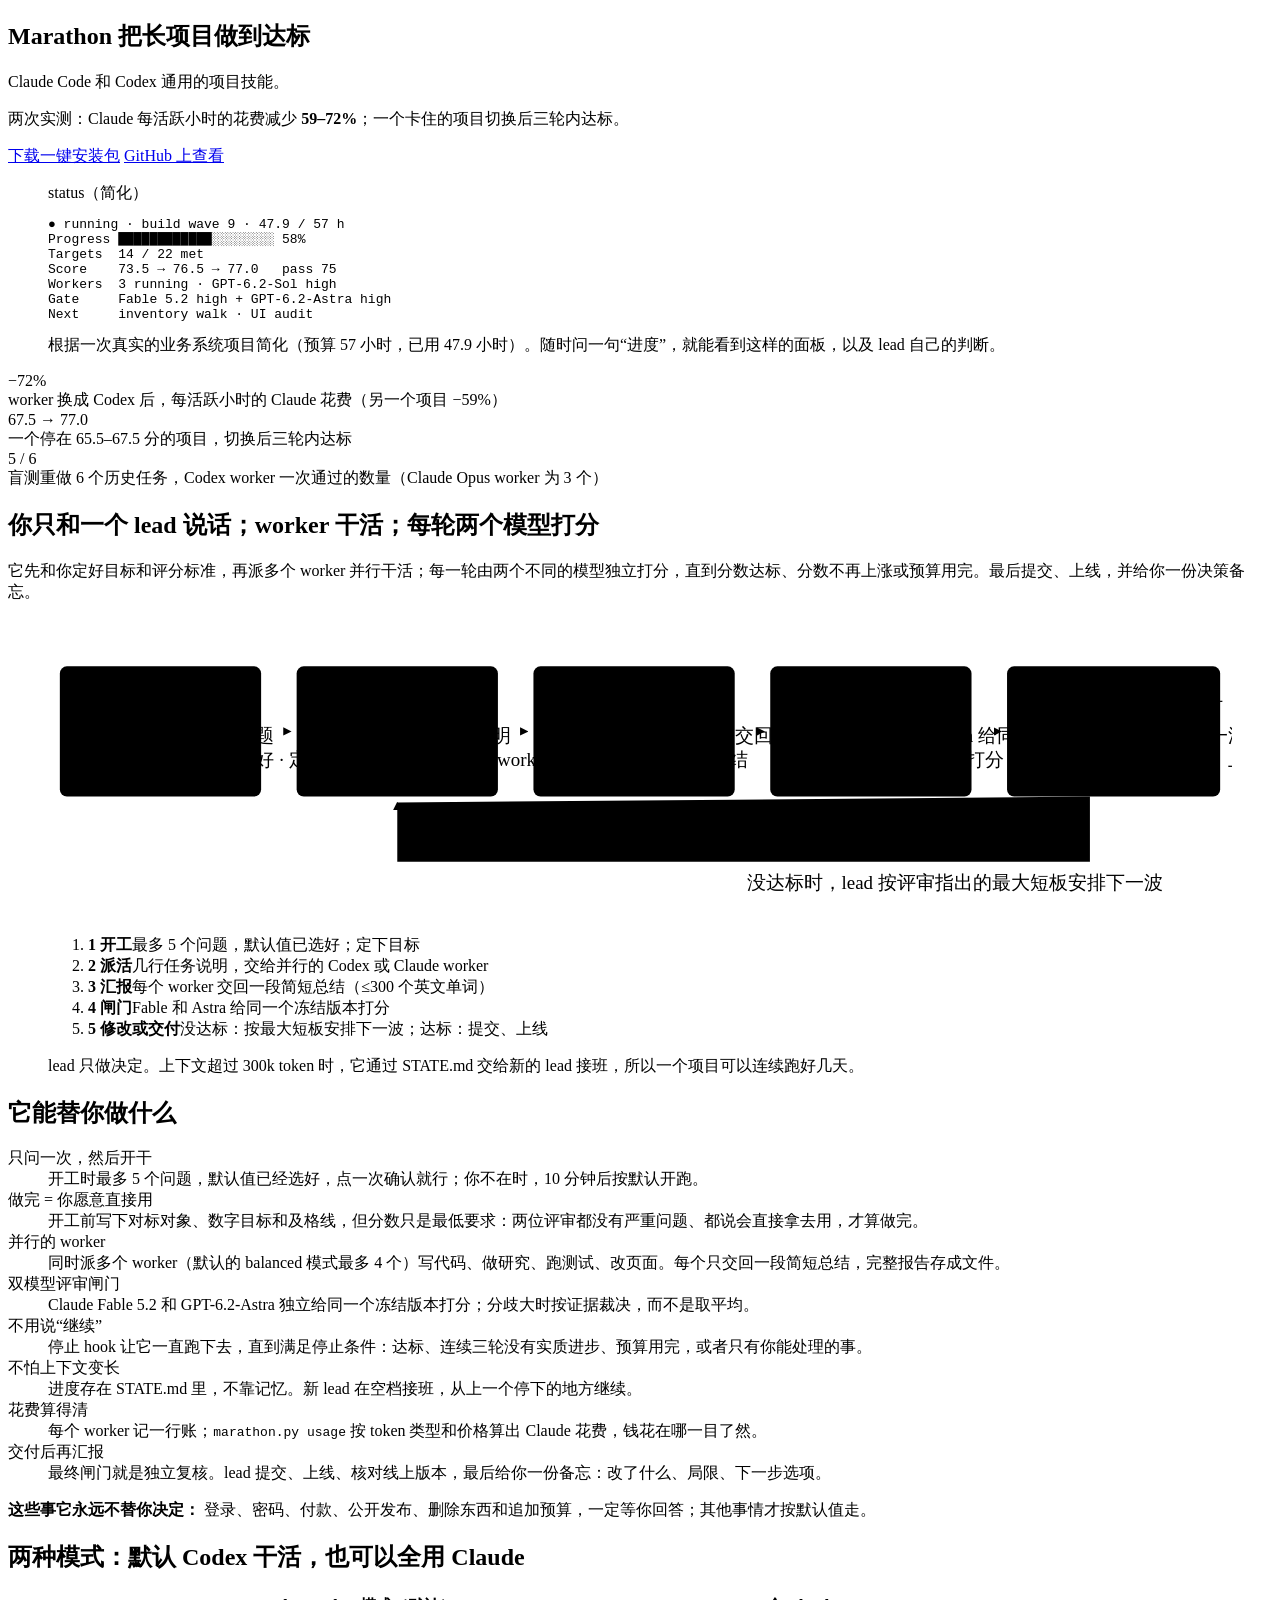
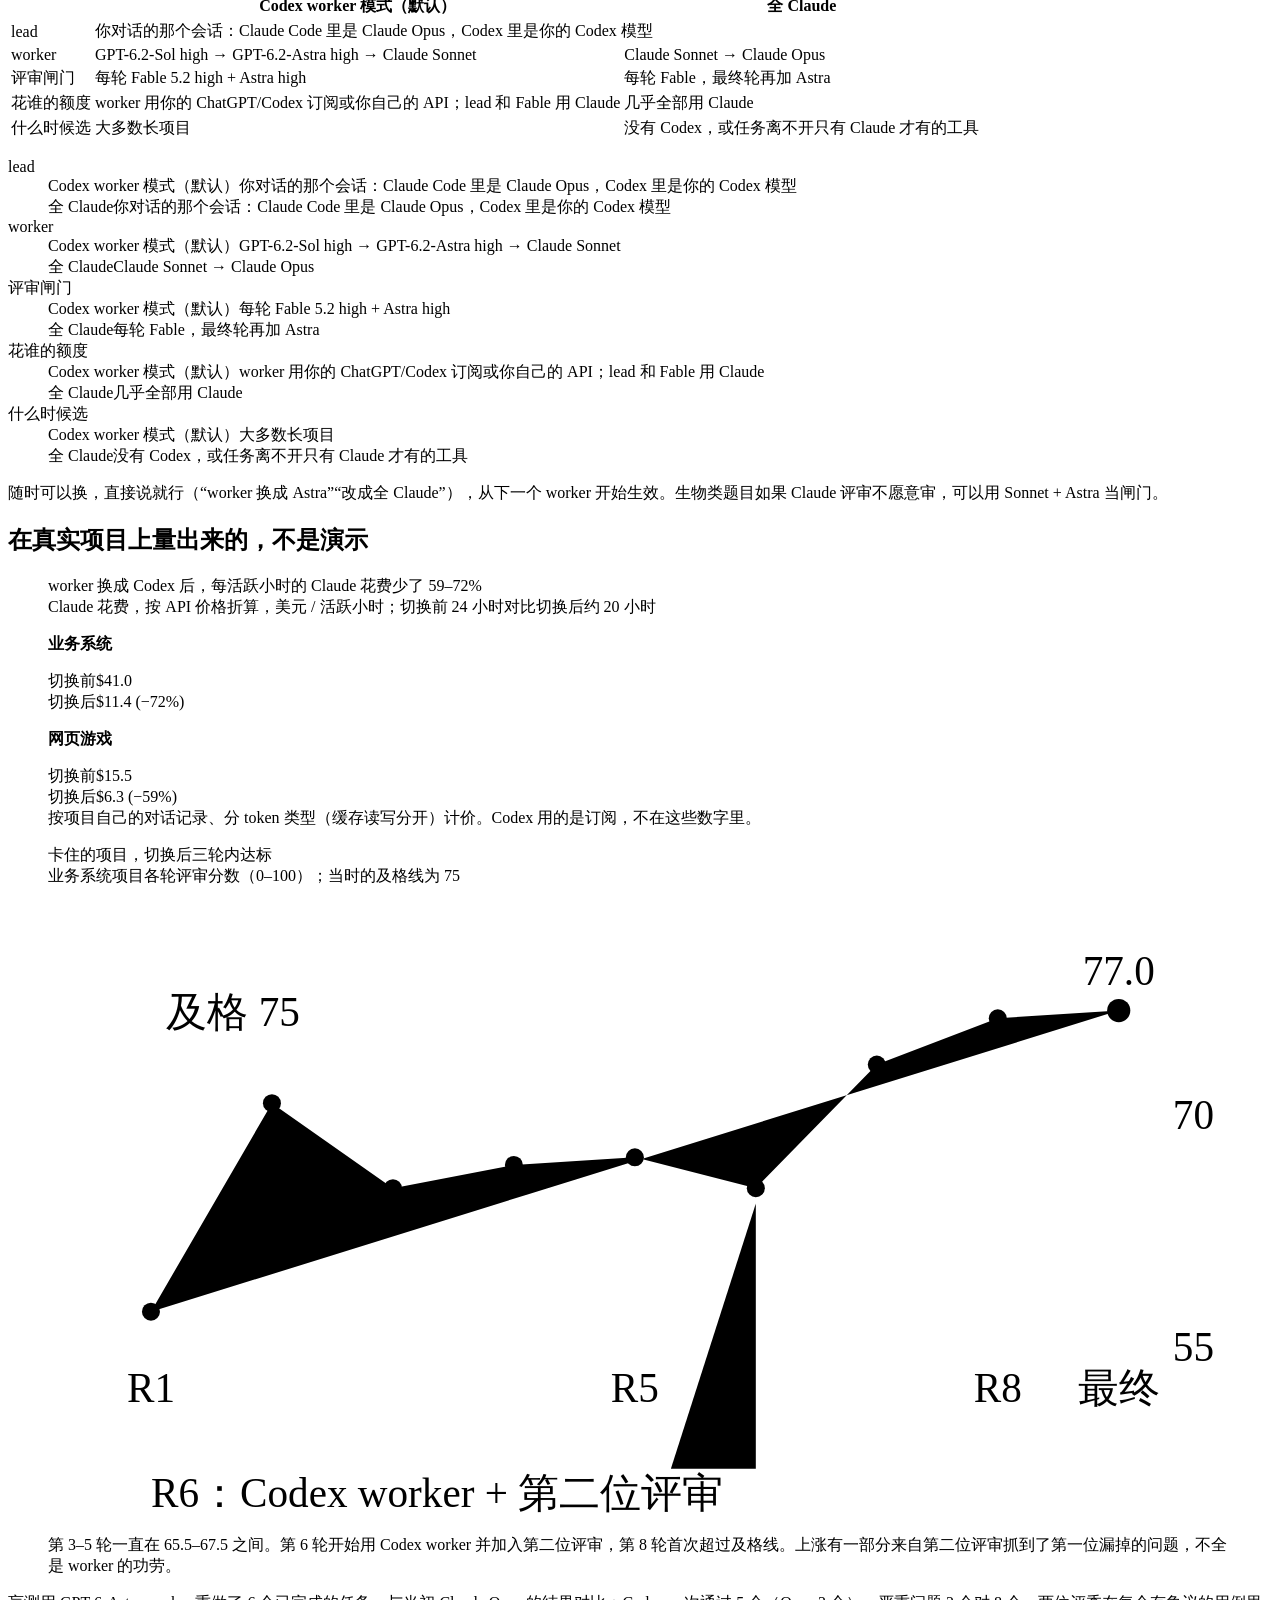
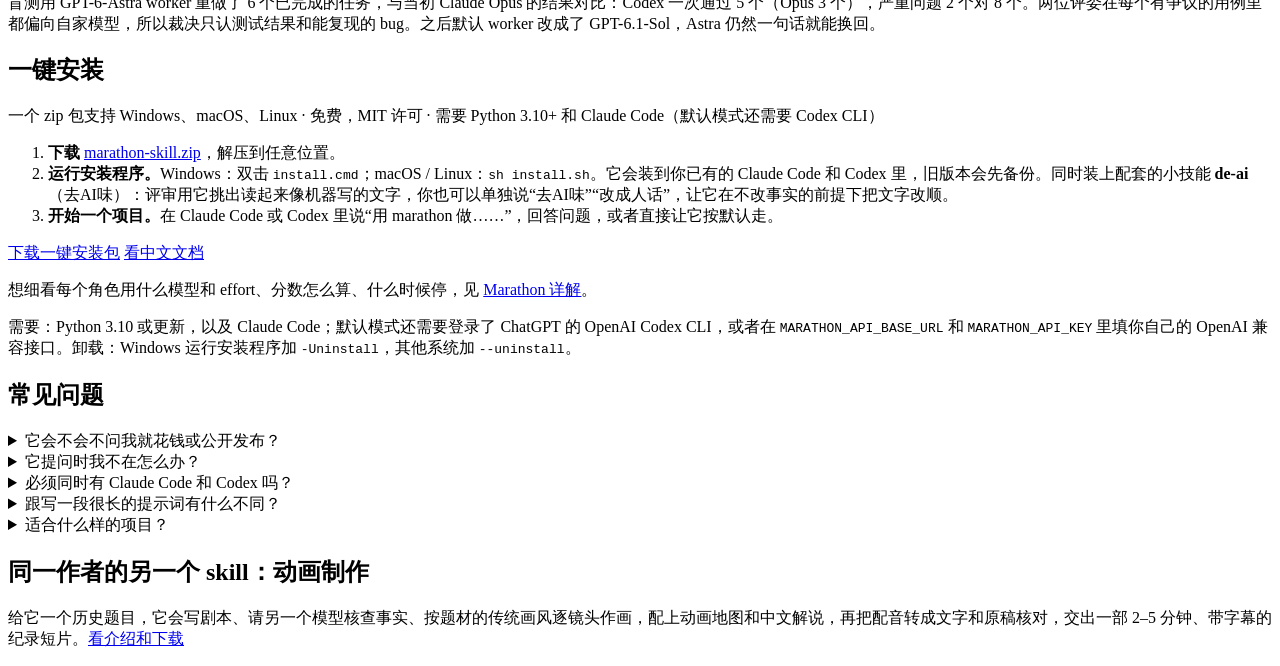
==== commit 6c823de8: "Merge current marathon source into reviewed site refresh Host: amd Co-Authored-By: Claude Opus 5.5 <" ====
--- a/site/src/zh/index.html
+++ b/site/src/zh/index.html
@@ -21,14 +21,13 @@
 <main id="top">
   <section class="m-hero"><div class="k-page m-hero__in">
     <div class="m-hero__text">
-      <div class="k-hero__eyebrow">Claude Code 和 OpenAI Codex 通用的 skill</div>
-      <h1>把要做<span class="m-nw">几个小时的项目</span>交给 AI，Marathon 一直做到达标为止</h1>
-      <p class="k-hero__lede">它先和你定好目标和评分标准，再派多个 worker 并行干活；每一轮由两个不同的模型独立打分，直到分数达标、分数不再上涨或预算用完。最后提交、上线，并给你一份决策备忘。</p>
+      <h1>Marathon 把长项目做到达标</h1>
+      <p class="k-hero__lede">Claude Code 和 Codex 通用的项目技能。</p>
+      <div class="k-verdict m-verdict"><p>两次实测：Claude 每活跃小时的花费减少 <strong>59–72%</strong>；一个卡住的项目切换后三轮内达标。</p></div>
       <div class="m-cta">
         <a class="k-btn k-btn--primary m-btn-big" href="/marathon-skill.zip" download>下载一键安装包</a>
-        <a class="k-btn m-btn-big" href="https://github.com/washingtonshao-web/marathon">GitHub 上查看</a>
+        <a class="m-github" href="https://github.com/washingtonshao-web/marathon">GitHub 上查看</a>
       </div>
-      <p class="m-cta__note">一个 zip 包支持 Windows、macOS、Linux · 免费，MIT 许可 · 需要 Python 3.10+ 和 Claude Code（默认模式还需要 Codex CLI）</p>
     </div>
     <figure class="m-board" aria-label="真实运行中的状态面板">
       <div class="m-board__bar"><span class="m-dot"></span>status（简化）</div>
@@ -52,6 +51,7 @@
 
     <section class="k-section" id="how">
       <div class="k-section__head"><h2>你只和一个 lead 说话；worker 干活；每轮两个模型打分</h2></div>
+      <p class="k-prose m-how-intro">它先和你定好目标和评分标准，再派多个 worker 并行干活；每一轮由两个不同的模型独立打分，直到分数达标、分数不再上涨或预算用完。最后提交、上线，并给你一份决策备忘。</p>
       <figure class="k-figure m-flow-fig">
         <svg class="m-flow" viewBox="0 0 1000 250" role="img" aria-label="Marathon 的循环：开工、派活、汇报、闸门、修改或交付">
           <defs><marker id="ar" viewBox="0 0 10 10" refX="9" refY="5" markerWidth="7" markerHeight="7" orient="auto-start-reverse"><path d="M0 0L10 5L0 10z" class="m-flow__arrow"/></marker></defs>
@@ -71,22 +71,22 @@
 
     <section class="k-section" id="features">
       <div class="k-section__head"><h2>它能替你做什么</h2></div>
-      <div class="m-features">
-        <div class="m-feat"><h3>只问一次，然后开干</h3><p>开工时最多 5 个问题，默认值已经选好，点一次确认就行；你不在时，10 分钟后按默认开跑。</p></div>
-        <div class="m-feat"><h3>做完 = 你愿意直接用</h3><p>开工前写下对标对象、数字目标和及格线，但分数只是最低要求：两位评审都没有严重问题、都说会直接拿去用，才算做完。</p></div>
-        <div class="m-feat"><h3>并行的 worker</h3><p>同时派多个 worker（默认的 balanced 模式最多 4 个）写代码、做研究、跑测试、改页面。每个只交回一段简短总结，完整报告存成文件。</p></div>
-        <div class="m-feat"><h3>双模型评审闸门</h3><p>Claude Fable 5.2 和 GPT-6.2-Astra 独立给同一个冻结版本打分；分歧大时按证据裁决，而不是取平均。</p></div>
-        <div class="m-feat"><h3>不用说“继续”</h3><p>停止 hook 让它一直跑下去，直到满足停止条件：达标、连续三轮没有实质进步、预算用完，或者只有你能处理的事。</p></div>
-        <div class="m-feat"><h3>不怕上下文变长</h3><p>进度存在 STATE.md 里，不靠记忆。新 lead 在空档接班，从上一个停下的地方继续。</p></div>
-        <div class="m-feat"><h3>花费算得清</h3><p>每个 worker 记一行账；<code>marathon.py usage</code> 按 token 类型和价格算出 Claude 花费，钱花在哪一目了然。</p></div>
-        <div class="m-feat"><h3>交付后再汇报</h3><p>最终闸门就是独立复核。lead 提交、上线、核对线上版本，最后给你一份备忘：改了什么、局限、下一步选项。</p></div>
-      </div>
-      <div class="k-callout"><div class="k-callout__title">这些事它永远不替你决定</div><div>登录、密码、付款、公开发布、删除东西和追加预算，一定等你回答；其他事情才按默认值走。</div></div>
+      <dl class="m-features">
+        <div class="m-feat"><dt>只问一次，然后开干</dt><dd>开工时最多 5 个问题，默认值已经选好，点一次确认就行；你不在时，10 分钟后按默认开跑。</dd></div>
+        <div class="m-feat"><dt>做完 = 你愿意直接用</dt><dd>开工前写下对标对象、数字目标和及格线，但分数只是最低要求：两位评审都没有严重问题、都说会直接拿去用，才算做完。</dd></div>
+        <div class="m-feat"><dt>并行的 worker</dt><dd>同时派多个 worker（默认的 balanced 模式最多 4 个）写代码、做研究、跑测试、改页面。每个只交回一段简短总结，完整报告存成文件。</dd></div>
+        <div class="m-feat"><dt>双模型评审闸门</dt><dd>Claude Fable 5.2 和 GPT-6.2-Astra 独立给同一个冻结版本打分；分歧大时按证据裁决，而不是取平均。</dd></div>
+        <div class="m-feat"><dt>不用说“继续”</dt><dd>停止 hook 让它一直跑下去，直到满足停止条件：达标、连续三轮没有实质进步、预算用完，或者只有你能处理的事。</dd></div>
+        <div class="m-feat"><dt>不怕上下文变长</dt><dd>进度存在 STATE.md 里，不靠记忆。新 lead 在空档接班，从上一个停下的地方继续。</dd></div>
+        <div class="m-feat"><dt>花费算得清</dt><dd>每个 worker 记一行账；<code>marathon.py usage</code> 按 token 类型和价格算出 Claude 花费，钱花在哪一目了然。</dd></div>
+        <div class="m-feat"><dt>交付后再汇报</dt><dd>最终闸门就是独立复核。lead 提交、上线、核对线上版本，最后给你一份备忘：改了什么、局限、下一步选项。</dd></div>
+      </dl>
+      <p class="k-prose m-decisions"><strong>这些事它永远不替你决定：</strong> 登录、密码、付款、公开发布、删除东西和追加预算，一定等你回答；其他事情才按默认值走。</p>
     </section>
 
     <section class="k-section" id="modes">
       <div class="k-section__head"><h2>两种模式：默认 Codex 干活，也可以全用 Claude</h2></div>
-      <div class="k-table-wrap"><table class="k-table m-modes">
+      <div class="k-table-wrap m-modes-desktop"><table class="k-table m-modes">
         <thead><tr><th></th><th>Codex worker 模式（默认）</th><th>全 Claude</th></tr></thead>
         <tbody>
           <tr><td>lead</td><td colspan="2">你对话的那个会话：Claude Code 里是 Claude Opus，Codex 里是你的 Codex 模型</td></tr>
@@ -96,6 +96,11 @@
           <tr><td>什么时候选</td><td data-label="Codex worker 模式（默认）">大多数长项目</td><td data-label="全 Claude">没有 Codex，或任务离不开只有 Claude 才有的工具</td></tr>
         </tbody>
       </table></div>
+      <dl class="m-modes-phone"><div class="m-mode"><dt>lead</dt><dd><span class="m-mode__label">Codex worker 模式（默认）</span>你对话的那个会话：Claude Code 里是 Claude Opus，Codex 里是你的 Codex 模型</dd><dd><span class="m-mode__label">全 Claude</span>你对话的那个会话：Claude Code 里是 Claude Opus，Codex 里是你的 Codex 模型</dd></div>
+<div class="m-mode"><dt>worker</dt><dd><span class="m-mode__label">Codex worker 模式（默认）</span>GPT-6.2-Sol high → GPT-6.2-Astra high → Claude Sonnet</dd><dd><span class="m-mode__label">全 Claude</span>Claude Sonnet → Claude Opus</dd></div>
+<div class="m-mode"><dt>评审闸门</dt><dd><span class="m-mode__label">Codex worker 模式（默认）</span>每轮 Fable 5.2 high + Astra high</dd><dd><span class="m-mode__label">全 Claude</span>每轮 Fable，最终轮再加 Astra</dd></div>
+<div class="m-mode"><dt>花谁的额度</dt><dd><span class="m-mode__label">Codex worker 模式（默认）</span>worker 用你的 ChatGPT/Codex 订阅或你自己的 API；lead 和 Fable 用 Claude</dd><dd><span class="m-mode__label">全 Claude</span>几乎全部用 Claude</dd></div>
+<div class="m-mode"><dt>什么时候选</dt><dd><span class="m-mode__label">Codex worker 模式（默认）</span>大多数长项目</dd><dd><span class="m-mode__label">全 Claude</span>没有 Codex，或任务离不开只有 Claude 才有的工具</dd></div></dl>
       <p class="k-prose m-small">随时可以换，直接说就行（“worker 换成 Astra”“改成全 Claude”），从下一个 worker 开始生效。生物类题目如果 Claude 评审不愿意审，可以用 Sonnet + Astra 当闸门。</p>
     </section>
 
@@ -105,32 +110,23 @@
         <figure class="k-figure">
           <div class="k-figure__title">worker 换成 Codex 后，每活跃小时的 Claude 花费少了 59–72%</div>
           <div class="k-figure__sub">Claude 花费，按 API 价格折算，美元 / 活跃小时；切换前 24 小时对比切换后约 20 小时</div>
-          <svg class="m-bars" viewBox="0 0 460 210" role="img" aria-label="业务系统 41.0 降到 11.4 美元每小时；网页游戏 15.5 降到 6.3">
-            <g class="m-axis"><line x1="130" y1="20" x2="130" y2="180"/></g>
-            <text x="120" y="52" class="m-lab">业务系统</text>
-            <rect x="130" y="32" width="270" height="20" class="m-b m-b--before"/><text x="406" y="47" class="m-val">$41.0</text>
-            <rect x="130" y="56" width="75" height="20" class="m-b m-b--after"/><text x="211" y="71" class="m-val m-val--hi">$11.4（−72%）</text>
-            <text x="120" y="122" class="m-lab">网页游戏</text>
-            <rect x="130" y="102" width="102" height="20" class="m-b m-b--before"/><text x="238" y="117" class="m-val">$15.5</text>
-            <rect x="130" y="126" width="41" height="20" class="m-b m-b--after"/><text x="177" y="141" class="m-val m-val--hi">$6.3（−59%）</text>
-            <rect x="130" y="186" width="12" height="10" class="m-b m-b--before"/><text x="148" y="195" class="m-key">切换前（Claude worker）</text>
-            <rect x="300" y="186" width="12" height="10" class="m-b m-b--after"/><text x="318" y="195" class="m-key">切换后（Codex worker）</text>
-          </svg>
+          <div class="m-cost-chart"><div class="m-cost-project"><p><strong>业务系统</strong></p><div class="m-bar-row"><span>切换前</span><span class="m-bar-track" aria-hidden="true"><span class="m-bar-fill m-bar-fill--before" style="width:100.0000%"></span></span><span class="m-bar-value m-bar-value--before">$41.0</span></div><div class="m-bar-row"><span>切换后</span><span class="m-bar-track" aria-hidden="true"><span class="m-bar-fill m-bar-fill--after" style="width:27.8049%"></span></span><span class="m-bar-value m-bar-value--after">$11.4 (−72%)</span></div></div>
+<div class="m-cost-project"><p><strong>网页游戏</strong></p><div class="m-bar-row"><span>切换前</span><span class="m-bar-track" aria-hidden="true"><span class="m-bar-fill m-bar-fill--before" style="width:37.8049%"></span></span><span class="m-bar-value m-bar-value--before">$15.5</span></div><div class="m-bar-row"><span>切换后</span><span class="m-bar-track" aria-hidden="true"><span class="m-bar-fill m-bar-fill--after" style="width:15.3659%"></span></span><span class="m-bar-value m-bar-value--after">$6.3 (−59%)</span></div></div></div>
           <figcaption>按项目自己的对话记录、分 token 类型（缓存读写分开）计价。Codex 用的是订阅，不在这些数字里。</figcaption>
         </figure>
         <figure class="k-figure">
           <div class="k-figure__title">卡住的项目，切换后三轮内达标</div>
           <div class="k-figure__sub">业务系统项目各轮评审分数（0–100）；当时的及格线为 75</div>
-          <svg class="m-line" viewBox="0 0 460 210" role="img" aria-label="分数 57.5、71、65.5、67、67.5、65.5、73.5、76.5，最终 77">
-            <line x1="40" y1="60" x2="450" y2="60" class="m-pass"/><text x="46" y="54" class="m-key">及格 75</text>
-            <line x1="40" y1="180" x2="450" y2="180" class="m-grid"/><text x="34" y="184" class="m-key" text-anchor="end">55</text>
-            <line x1="40" y1="90" x2="450" y2="90" class="m-grid"/><text x="34" y="94" class="m-key" text-anchor="end">70</text>
-            <rect x="252" y="20" width="198" height="160" class="m-zone"/><text x="258" y="172" class="m-key">Codex worker + 双模型闸门</text>
+          <svg class="m-line" viewBox="0 0 460 250" role="img" aria-label="分数 57.5、71、65.5、67、67.5、65.5、73.5、76.5，最终 77">
+            <line x1="40" y1="60" x2="430" y2="60" class="m-pass"/><text x="46" y="54" class="m-key">及格 75</text>
+            <line x1="40" y1="180" x2="430" y2="180" class="m-grid"/><text x="437" y="184" class="m-key" text-anchor="start">55</text>
+            <line x1="40" y1="90" x2="430" y2="90" class="m-grid"/><text x="437" y="94" class="m-key" text-anchor="start">70</text>
             <polyline class="m-series" points="40,165 87,84 134,117 181,108 228,105 275,117 322,69 369,51 416,48"/>
             <g class="m-pts"><circle cx="40" cy="165" r="3.5"/><circle cx="87" cy="84" r="3.5"/><circle cx="134" cy="117" r="3.5"/><circle cx="181" cy="108" r="3.5"/><circle cx="228" cy="105" r="3.5"/><circle cx="275" cy="117" r="3.5"/><circle cx="322" cy="69" r="3.5"/><circle cx="369" cy="51" r="3.5"/><circle cx="416" cy="48" r="4.5" class="m-pt-end"/></g>
             <text x="416" y="38" class="m-val m-val--hi" text-anchor="middle">77.0</text>
             <text x="40" y="200" class="m-key" text-anchor="middle">R1</text><text x="228" y="200" class="m-key" text-anchor="middle">R5</text><text x="369" y="200" class="m-key" text-anchor="middle">R8</text><text x="416" y="200" class="m-key" text-anchor="middle">最终</text>
           
+          <path d="M275 123V226H242" class="m-annotation"/><text x="40" y="241" class="m-key m-note">R6：Codex worker + 第二位评审</text>
           </svg>
           <figcaption>第 3–5 轮一直在 65.5–67.5 之间。第 6 轮开始用 Codex worker 并加入第二位评审，第 8 轮首次超过及格线。上涨有一部分来自第二位评审抓到了第一位漏掉的问题，不全是 worker 的功劳。</figcaption>
         </figure>
@@ -140,6 +136,7 @@
 
     <section class="k-section" id="install">
       <div class="k-section__head"><h2>一键安装</h2></div>
+      <p class="m-cta__note">一个 zip 包支持 Windows、macOS、Linux · 免费，MIT 许可 · 需要 Python 3.10+ 和 Claude Code（默认模式还需要 Codex CLI）</p>
       <ol class="m-steps">
         <li><b>下载</b> <a href="/marathon-skill.zip" download>marathon-skill.zip</a>，解压到任意位置。</li>
         <li><b>运行安装程序。</b>Windows：双击 <code>install.cmd</code>；macOS / Linux：<code>sh install.sh</code>。它会装到你已有的 Claude Code 和 Codex 里，旧版本会先备份。同时装上配套的小技能 <b>de-ai</b>（去AI味）：评审用它挑出读起来像机器写的文字，你也可以单独说“去AI味”“改成人话”，让它在不改事实的前提下把文字改顺。</li>
